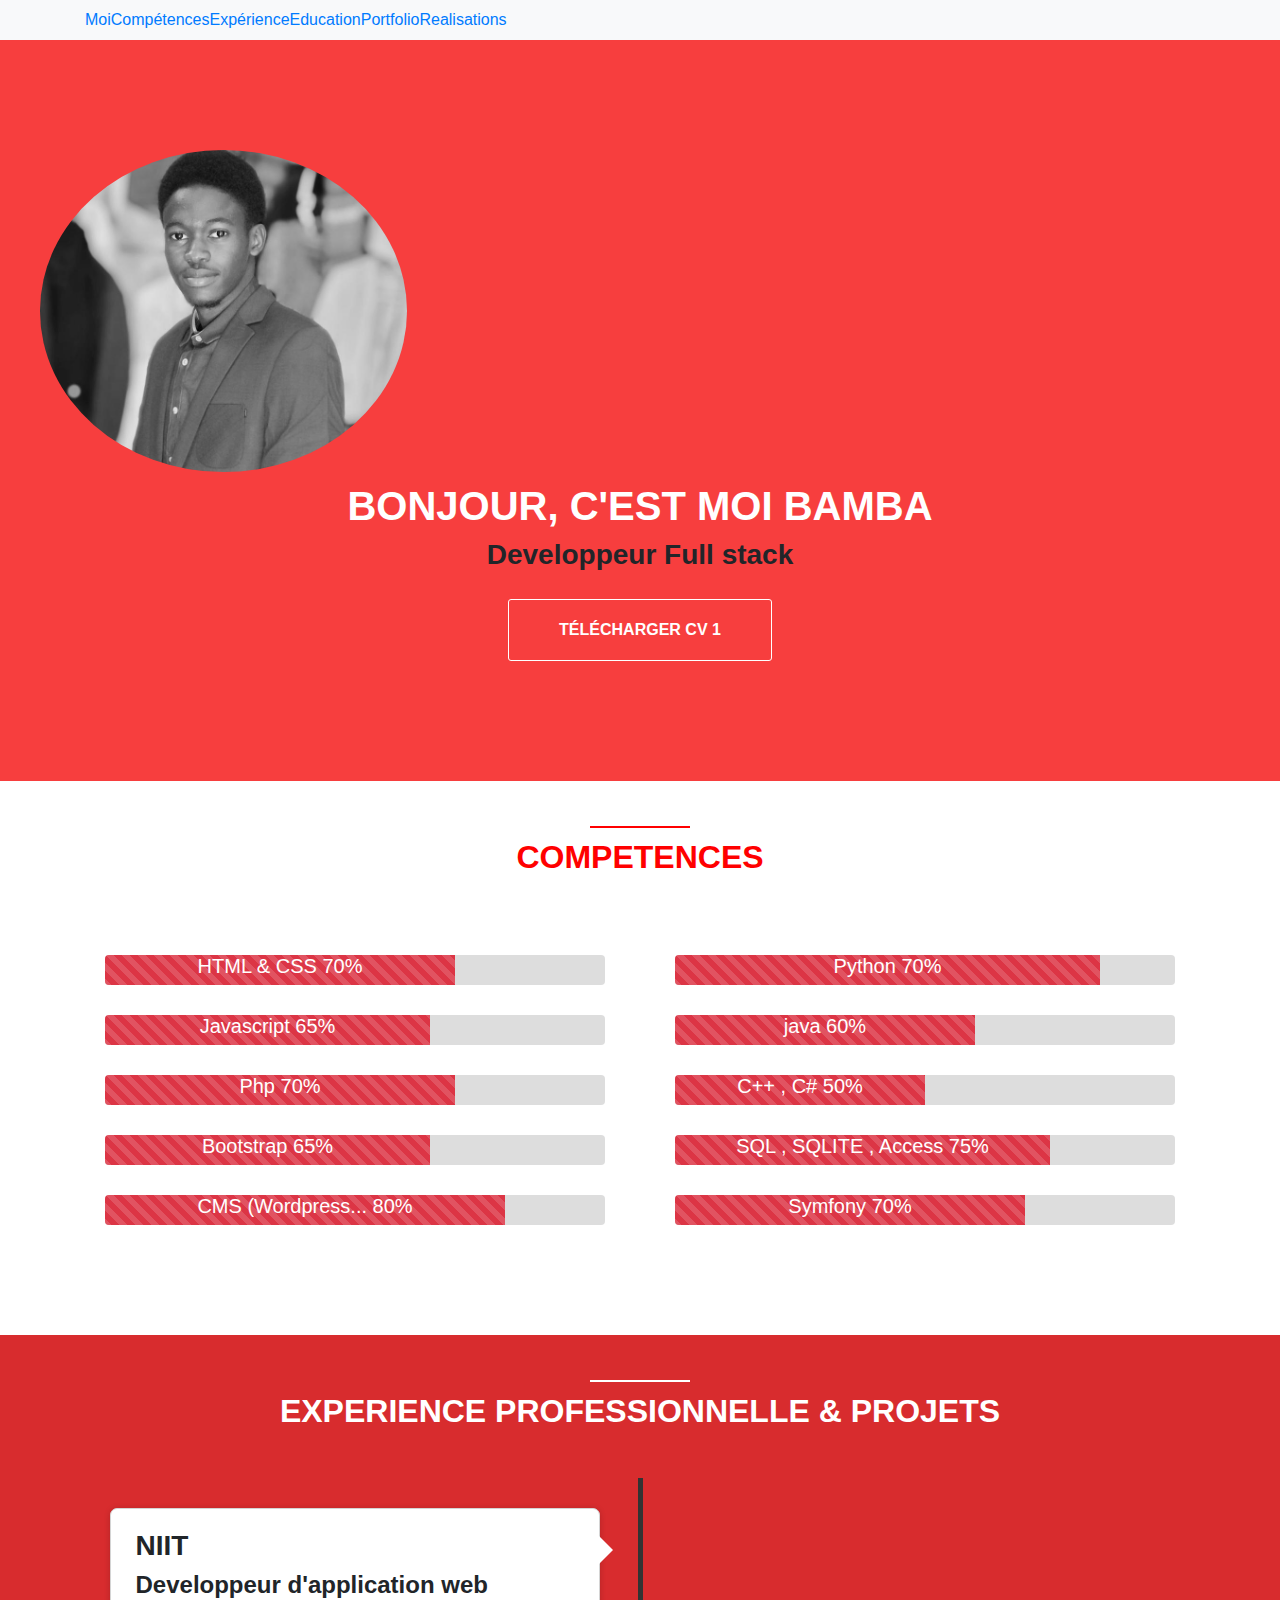
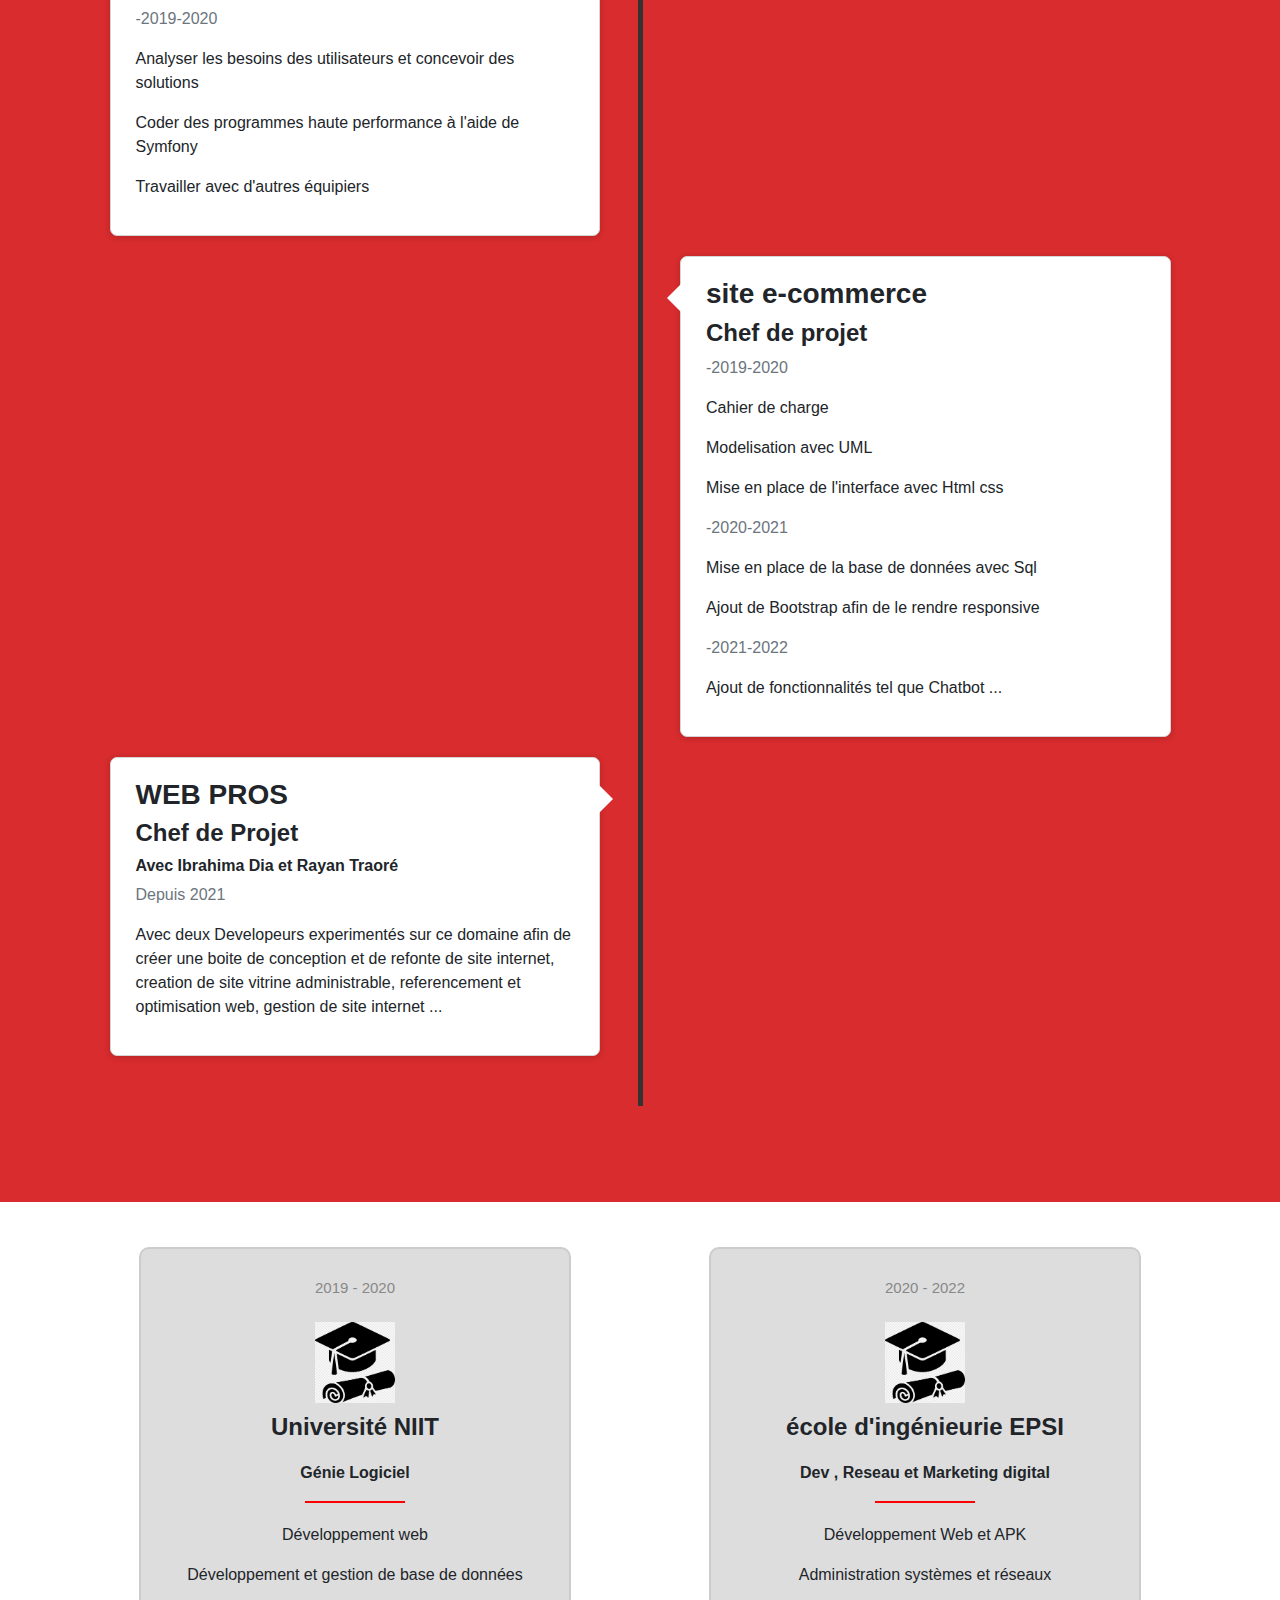
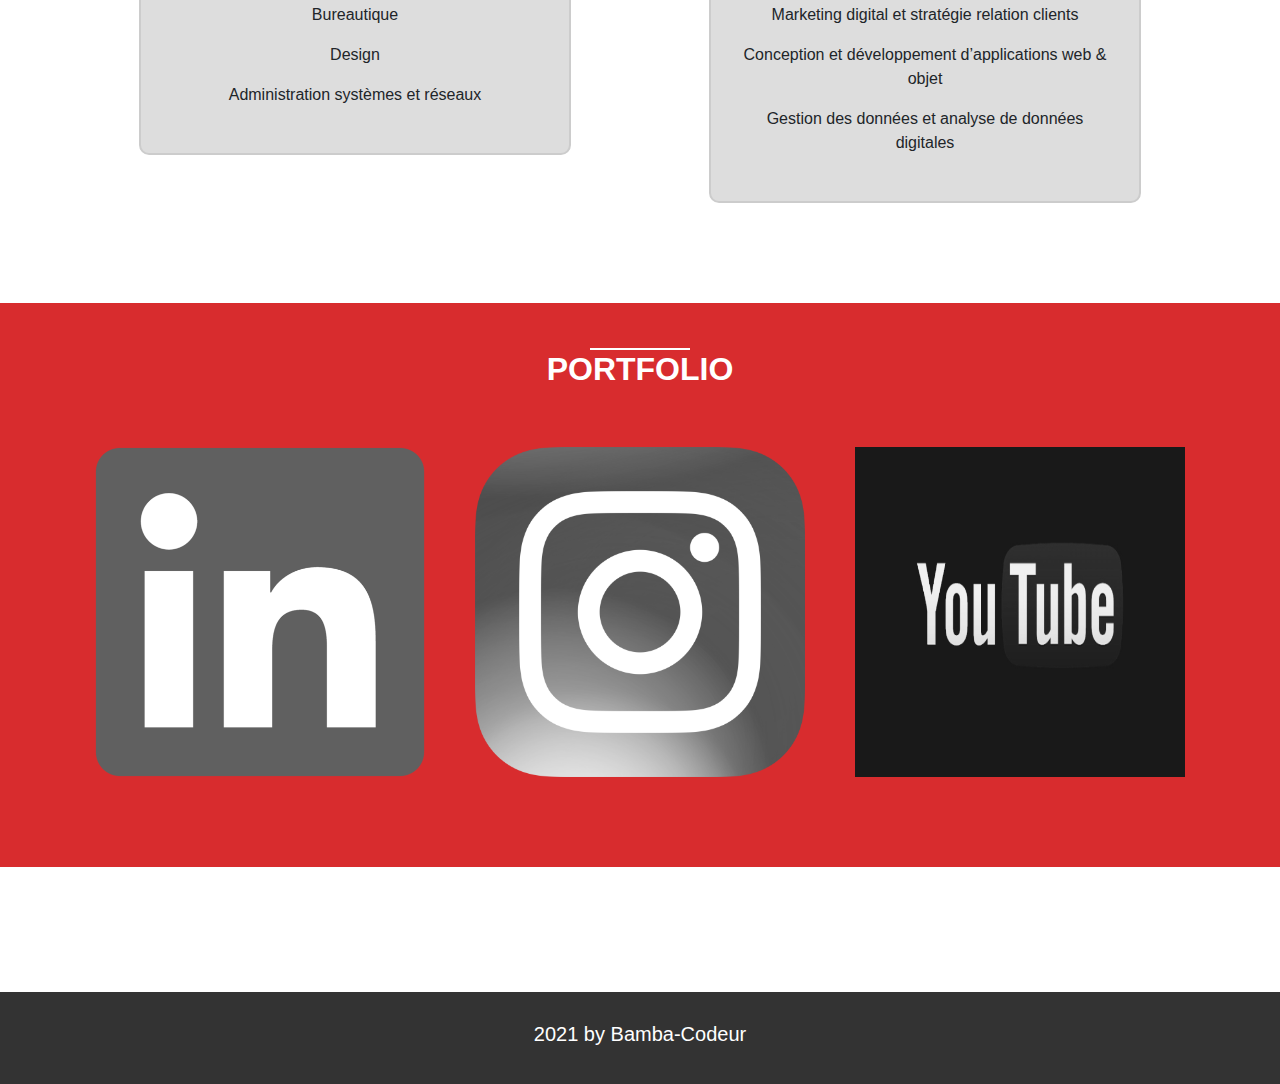
==== index.html @ fc3d1345 "Update index.html" ====
<!DOCTYPE html>
<html lang="en">
<head>
    <meta charset="UTF-8">
    <meta http-equiv="X-UA-Compatible" content="IE=edge">
    <meta name="viewport" content="width=device-width, initial-scale=1.0">
    <script src="https://cdnjs.cloudflare.com/ajax/libs/popper.js/1.12.9/umd/popper.min.js" integrity="sha384-ApNbgh9B+Y1QKtv3Rn7W3mgPxhU9K/ScQsAP7hUibX39j7fakFPskvXusvfa0b4Q" crossorigin="anonymous"></script>
    <script src="https://ajax.googleapis.com/ajax/libs/jquery/1.12.4/jquery.min.js"></script>
    <link rel="stylesheet" href="https://maxcdn.bootstrapcdn.com/bootstrap/4.0.0/css/bootstrap.min.css" integrity="sha384-Gn5384xqQ1aoWXA+058RXPxPg6fy4IWvTNh0E263XmFcJlSAwiGgFAW/dAiS6JXm" crossorigin="anonymous">
    <script src="https://maxcdn.bootstrapcdn.com/bootstrap/4.0.0/js/bootstrap.min.js" integrity="sha384-JZR6Spejh4U02d8jOt6vLEHfe/JQGiRRSQQxSfFWpi1MquVdAyjUar5+76PVCmYl" crossorigin="anonymous"></script>
    <link rel="stylesheet" href="css/style.css">
    <script src="js/script.js"></script>
    <title>CV Bamba</title>
</head>
<body>

    <nav class="navbar navbar-expand-lg navbar-light bg-light navbar-fixed-top">
        <div class="container">
            <div class="navbar-header">
                <button type="button" class="navbar-toggler" type="button" data-bs-toggle="collapse" data-bs-target="#myNavbar" aria-controls="navbarScroll" aria-expanded="false" aria-label="Toggle navigation">
                    <span class="icon-bar"></span>
                    <span class="icon-bar"></span>
                    <span class="icon-bar"></span> 
                </button>
            </div>
            <div class="collapse navbar-collapse " id="myNavbar" >

                <ul class="nav navbar-nav">
                    <li> <a href="#about">Moi</a></li>
                    <li> <a href="#skills">Compétences</a></li>
                    <li> <a href="#experience">Expérience </a></li>
                    <li> <a href="education">Education</a></li>
                    <li> <a href="#portfolio">Portfolio</a></li>
                    <li> <a href="#motivation">Realisations</a></li>
                </ul>

            </div>
        </div>
    </nav> 
    <!-- <nav class="navbar navbar-expand-lg navbar-light bg-light navbar-fixed-top">
        <div class="container-fluid">
          <a class="navbar-brand" href="#">Navbar scroll</a>
          <button class="navbar-toggler" type="button" data-bs-toggle="collapse" data-bs-target="#myNavbar" aria-controls="navbarScroll" aria-expanded="false" aria-label="Toggle navigation">
            <span class="navbar-toggler-icon"></span>
          </button>
          <div class="collapse navbar-collapse" id="myNavbar">
            <ul class="navbar-nav me-auto my-2 my-lg-0 navbar-nav-scroll" style="--bs-scroll-height: 100px;">
              <li class="nav-item">
                <a class="nav-link active" aria-current="page" href="#">Home</a>
              </li>
              <li class="nav-item">
                <a class="nav-link" href="#">Link</a>
              </li>
             
          </div>
        </div>
      </nav> -->
    
    <section id="about" class="container-fluid">
        <div class="col-xs-8 col-md-4 profile-picture">
            <img src="images/BAMBA01.jpeg" alt="bamba" class="rounded-circle" >
        </div>
        <div class="heading">
            <h1>Bonjour, c'est moi Bamba</h1>
            <h3>Developpeur Full stack</h3>
             <a href="docs/cv bamba offi.pdf" class="button1" target="blank">Télécharger cv 1 </a> 
            <!-- <a href="docs/Cv khadim Niang .pdf" class="button1">Télécharger mon cv </a> -->

        </div>
    </section>



    <section id="skills">
            <div class="red-divider"></div>
            <div class="heading">
                <h2>Competences</h2>
            </div>

            <div class="container">
                <div class="row">
                    <div class="col-md-6"> 
                        <div class="progress">
                            <div  class="progress-bar progress-bar-striped progress-bar-animated progress-bar bg-danger" role="progressbar" aria-valuenow="80" aria-valuemin="0" aria-valuemax="100" style="width:70%;">
                                <H5>HTML & CSS 70%</H5>
                            </div>

                        </div>
                        <div class="progress">
                            <div class="progress-bar progress-bar-striped progress-bar-animated progress-bar bg-danger" role="progressbar" aria-valuenow="80" aria-valuemin="0" aria-valuemax="100" style="width:65%;">
                                <H5>Javascript 65%</H5>
                            </div>

                        </div>
                        <div class="progress">
                            <div class="progress-bar progress-bar-striped progress-bar-animated progress-bar bg-danger" role="progressbar" aria-valuenow="70" aria-valuemin="0" aria-valuemax="100" style="width:70%;">
                                <H5>Php 70%</H5>
                            </div>

                        </div>
                        <div class="progress">
                            <div class="progress-bar progress-bar-striped progress-bar-animated progress-bar bg-danger" role="progressbar" aria-valuenow="65" aria-valuemin="0" aria-valuemax="100" style="width:65%;">
                                <H5>Bootstrap 65%</H5>
                            </div>

                        </div>
                        <div class="progress">
                            <div class="progress-bar progress-bar-striped progress-bar-animated progress-bar bg-danger" role="progressbar" aria-valuenow="65" aria-valuemin="0" aria-valuemax="100" style="width:80%;">
                                <H5>CMS (Wordpress... 80%</H5>
                            </div>

                        </div>

                    </div>
                    <div class="col-md-6"> 
                        <div class="progress">
                            <div class="progress-bar progress-bar-striped progress-bar-animated progress-bar bg-danger" role="progressbar" aria-valuenow="85" aria-valuemin="0" aria-valuemax="100" style="width:85%;">
                                <H5>Python 70%</H5>
                            </div>

                        </div>
                        <div class="progress">
                            <div class="progress-bar progress-bar-striped progress-bar-animated progress-bar bg-danger" role="progressbar" aria-valuenow="85" aria-valuemin="0" aria-valuemax="100" style="width:60%;">
                                <H5>java 60%</H5>
                            </div>

                        </div>
                        <div class="progress">
                            <div  class="progress-bar progress-bar-striped progress-bar-animated progress-bar bg-danger" role="progressbar" aria-valuenow="60" aria-valuemin="0" aria-valuemax="100" style="width:50%;">
                                <H5>C++ , C#  50%</H5>
                            </div>

                        </div>
                        <div class="progress">
                            <div class="progress-bar progress-bar-striped progress-bar-animated progress-bar bg-danger" role="progressbar" aria-valuenow="50" aria-valuemin="0" aria-valuemax="100" style="width:75%;">
                                <H5>SQL , SQLITE , Access  75%</H5>
                            </div>
                        </div>
                        <div class="progress">
                            <div class="progress-bar progress-bar-striped progress-bar-animated progress-bar bg-danger" role="progressbar" aria-valuenow="65" aria-valuemin="0" aria-valuemax="100" style="width:70%;">
                                <H5>Symfony  70%</H5>
                            </div>

                        </div>
                        
                    </div>
                </div>
            </div>

    </section>
    <section id="experience">
        <div class="container ">
            <div class="white-divider"></div>
            <div class="heading">
                <h2>Experience Professionnelle &  Projets</h2>
            </div>
            <ul class="timeline">
                <li>
                    <div class="time-line-badge"></div>
                    <div class="timeline-panel-container">
                        <div class="timeline-panel">
                            <div class="timeline-heading">
                                <h3>NIIT</h3>
                                <h4>Developpeur d'application web </h4>
                                <p class="text-muted">-2019-2020</p>
                            </div>
                            <div class="time-line-body">
                                <p> Analyser les besoins des utilisateurs et concevoir des solutions </p>
                                <p> Coder des programmes haute performance à l'aide de Symfony </p>
                                <p> Travailler avec d'autres équipiers</p>
                            </div>
                        </div>
                    </div>
                </li>
                <li>
                    <div class="time-line-badge"></div>
                    <div class="timeline-panel-container-inverted">
                        <div class="timeline-panel">
                            <div class="timeline-heading">
                                <h3>site e-commerce</h3>
                                <h4>Chef de projet </h4>
                                <div>
                                    <p class="text-muted">-2019-2020</p>
                                    <p> Cahier de charge </p>
                                    <p> Modelisation avec UML </p>
                                    <p> Mise en place de l'interface avec Html css </p>
                                </div>
                                <div>
                                    <p class="text-muted">-2020-2021</p>
                                    <p> Mise en place de la base de données avec Sql</p>
                                    <p> Ajout de Bootstrap afin de le rendre responsive</p>
                                </div>
                                <div>
                                    <p class="text-muted">-2021-2022</p>
                                    <p>Ajout de fonctionnalités tel que Chatbot ...  </p>
                                    <!-- <p> Ajout de Bootstrap afin de le rendre responsive</p> -->
                                </div>
                            </div>
                        </div>
                    </div>
                </li>
                <li>
                    <div class="time-line-badge"></div>
                    <div class="timeline-panel-container">
                        <div class="timeline-panel">
                            <div class="timeline-heading">
                                <h3>WEB PROS</h3>
                                <h4>Chef de Projet</h4>
                                <h6>Avec Ibrahima Dia et Rayan Traoré</h6>
                                <p class="text-muted">Depuis 2021</p>
                            </div>
                            <div class="time-line-body">
                                <p>Avec deux Developeurs experimentés sur ce domaine afin de créer une  boite de conception et de refonte de site internet, creation de site vitrine administrable, referencement et optimisation web, gestion de site internet ...</p>

                                
                            </div>
                        </div>
                    </div>
                </li>

            </ul>
            
        </div>

    </section>

    <section id="education">
        <div class="container">
            <div class="row">
                <div class="col-sm-6">
                    <div class="education-block">
                        <h5>2019 - 2020</h5>
                        <img src="images/school01.png" alt="" width="100px" height="200px">
                        <h4>Université NIIT  </h4>
                        <p>Génie Logiciel</p>
                        <div class="red-divider"></div>
                        <p2>Développement web </p>
                        <p2>Développement et gestion de base de données</p>
                        <p2>Bureautique</p>
                        <p2>Design</p>
                        <p2>Administration systèmes et réseaux</p>

                    </div>
                </div>
                <div class="col-sm-6">
                    <div class="education-block">
                        <h5>2020 - 2022</h5>
                        <img src="images/school01.png" alt="" width="100px" height="200px" >
                        <h4>école d'ingénieurie EPSI</h4>
                        <p>Dev , Reseau et Marketing digital</p>
                        <div class="red-divider"></div>
                        <p2>Développement Web et  APK</p>
                        <p2>Administration systèmes et réseaux</p>
                        <p2>Marketing digital et stratégie relation clients</p>
                        <p2>Conception et développement d’applications web & objet</p>
                        <p2>Gestion des données et analyse de données digitales</p>

                    </div>

                </div>
                

            </div>

        </div>
    </section>

    <section id="portfolio">
        <div class="container">
            <div class="white-divider"></div>
            <div class="heading">
                <h2>Portfolio</h2>
            </div>
            <div class="row">
                <div class="col-sm-4">
                    <a href="www.linkedin.com/in/bamba-niang" class="thumbnail" target="blank">
                        <img src="images/linkdin.png" alt="">
                    </a>
                </div>
                <div class="col-sm-4">
                    <a href="https://www.instagram.com/p/CWgW59eDzUW/?utm_medium=copy_link" class="thumbnail" target="blank">
                        <img src="images/instagram.png" alt="">
                    </a>
                </div>
                <div class="col-sm-4">
                    <a href="https://www.youtube.com/channel/UCqEXpl9whzhQNFrlqImJ3dQ" class="thumbnail" target="blank">
                        <img src="images/21.8 youtube.png.png" alt="">
                    </a>
                </div>
            </div>

        </div>

    </section>
    <section class="espace">

    </section>
    <footer class="text-center">
        <a href="#about">
            <span class="glyphicon glyphicon-chevron-up"></span>

        </a>
        <h5>2021 by Bamba-Codeur</h5> 

    </footer>
</body>
</html>
---- css/style.css ----
/* general */ 

body 
{
    font-family: Arial, Helvetica, sans-serif;
}

h1,h2,h3,h4,h5,h6
{
    font-weight: bold;
}

img{
    max-width: 100%;
    height: auto;
    margin-left:    auto;
    margin-right:  auto;
    padding: 10px;
    
    
}
section
{
    padding: 45px 0 80px 0;
}

section .heading
{
text-align: center;
padding-bottom: 40px;
}
section .heading h2 
{
    text-transform: uppercase;
}

.red-divider 
{
    width: 100px;
    height: 2px;
    background:red;
    margin: 0 auto;

}

.white-divider 
{
    width: 100px;
    height: 2px;
    background:rgb(255, 255, 255);
    margin: 0 auto;

}


/* about */ 
#about 
{
    padding-top : 100px; /*barre de nab et pic*/
    background: rgb(247, 62, 62);
};

.profile-picture{
    text-align:center;
    margin: 0 auto;
    /* float: none; */
}

 #about .heading h1 
 {
     color: #fff;
     text-transform: uppercase;


 }
 #about .heading h3{
     border:black ;
 }

 .button1 {
     font-weight: bold;
    text-transform: uppercase;
color: #fff;
border: 1px solid white;
display: inline-block;
margin-top: 20px;
padding: 18px 50px;
border-radius: 3px;
transition: all 0.3s ease-in 0s;
}

.button:hover{
background-color: white;
color: #f5efef;
text-decoration: none;

}



/* skills */

#skills
{

    background: #fff;
}

#skills .heading h2 
{
color: red;
text-transform: uppercase;
margin-top: 10px;
}

#skills  .progress 
{
    height: 30PX;
    margin: 30px 20px;
    background: #ddd;

}
 #skills  .progress h5
{
    text-align: center;
} 
 /* experiences */ 

#experience 
{
    background:#d82c2e ;
}*

#experience .heading h2
{
    color: #fff;
    padding-top: 10PX;
}

.timeline
{
    padding: 30px 10px;
    position: relative;
}
.timeline::before
{
  top: 0;
  bottom: 0;
  position: absolute;
  content: " ";
  width: 5px;
  background-color: #333;
  left: 50%;
  margin-left: -2.5PX;   
}
.timeline > li
{
    margin-bottom: 20PX;
    position: relative;

}

.timeline  > li:after
{
    clear: both;
}

.timeline  > li:before, .timeline  > li:after
{
    content: " ";
    display: table;
}
.timeline li .timeline-badge
{
    color: #d82c2e;
    width: 50px;
    line-height: 50px;
    font-size: 20px;
    text-align: center;
    position: absolute;
    top: 15px;
    left: 50px;
    margin-left: -25px;
    background-color: #ddd;
    border-radius: 50%;
}

.timeline-panel-container
{
    width: 50%;
    float: left;

}
.timeline-panel-container-inverted
{
    width: 50%;
    float: right;
}
.timeline-panel
{
    width: 90%;
    float: right;
    margin-right: 40px;
    border: 1px solid #d4d4d4;
    border-radius: 7px;
    padding: 20px 25px;
    position:relative ;
    box-shadow: 0 1px 6px rgba(0,0,0, 0.175);
    background: #fff;

}
.timeline-panel-container-inverted .timeline-panel
{
    float: left;
    margin-left: 40PX;
}
ul,ol{
    list-style: none;
}

.timeline-panel::after 
{
    position:absolute;
    top: 27px;
    right: -14px;
    display: inline-block;
    border-top: 14px solid transparent;
    border-left: 14px solid #fff;
    border-right: 0 solid #fff;
    border-bottom: 14px solid transparent;
    content:" ";
}

.timeline-panel-container-inverted .timeline-panel::after
{
    border-left-width: 0;
    border-right-width: 14px;
    left: -14px;
    right: auto;
}

/* education*/

.education 
{
    background: #fff;
}
.education .heading h2 
{
    color: #d82c2e;
}

.education-block
{
    width: 80%;
    margin: 0 auto;
    text-align: center;
    padding: 30px;
    background: #ddd;
    border-radius: 10px;
    border: 2px solid #ccc;
    margin-bottom: 20px;
}
.education-block h5 
{
    color: #888;
    font-size: 15px;
    margin-bottom: 15px;
}
.education-block img 
{
    font-size: 40px;

}
.education-block h3 
{
    color:#d82c2e;
    
}
.education-block h4 
{
    margin-bottom : 20px;
}
.education-block p 
{
    font-weight: bold;
}

.education-block .red-divider
{
    margin-bottom: 20px;
}

/* portfolio */ 
#portfolio
{
    background: #d82c2e;
}

#portfolio .heading h2 
{
    color: #fff;
}
#portfolio .thumbnail img 
{
    width: 100%;
    height: 100%;
    filter:grayscale(100%);
    -webkit-filter:grayscale(100%) ;
}

#portfolio .thumbnail img:hover
{
   filter: none;
    -webkit-filter:none;
}

/* footer */ 
footer
{
    background: #333;
    padding: 30px 0px 30px ;
    text-align: center;
}

h5{
    color: #fff;
    font-weight: normal;
}
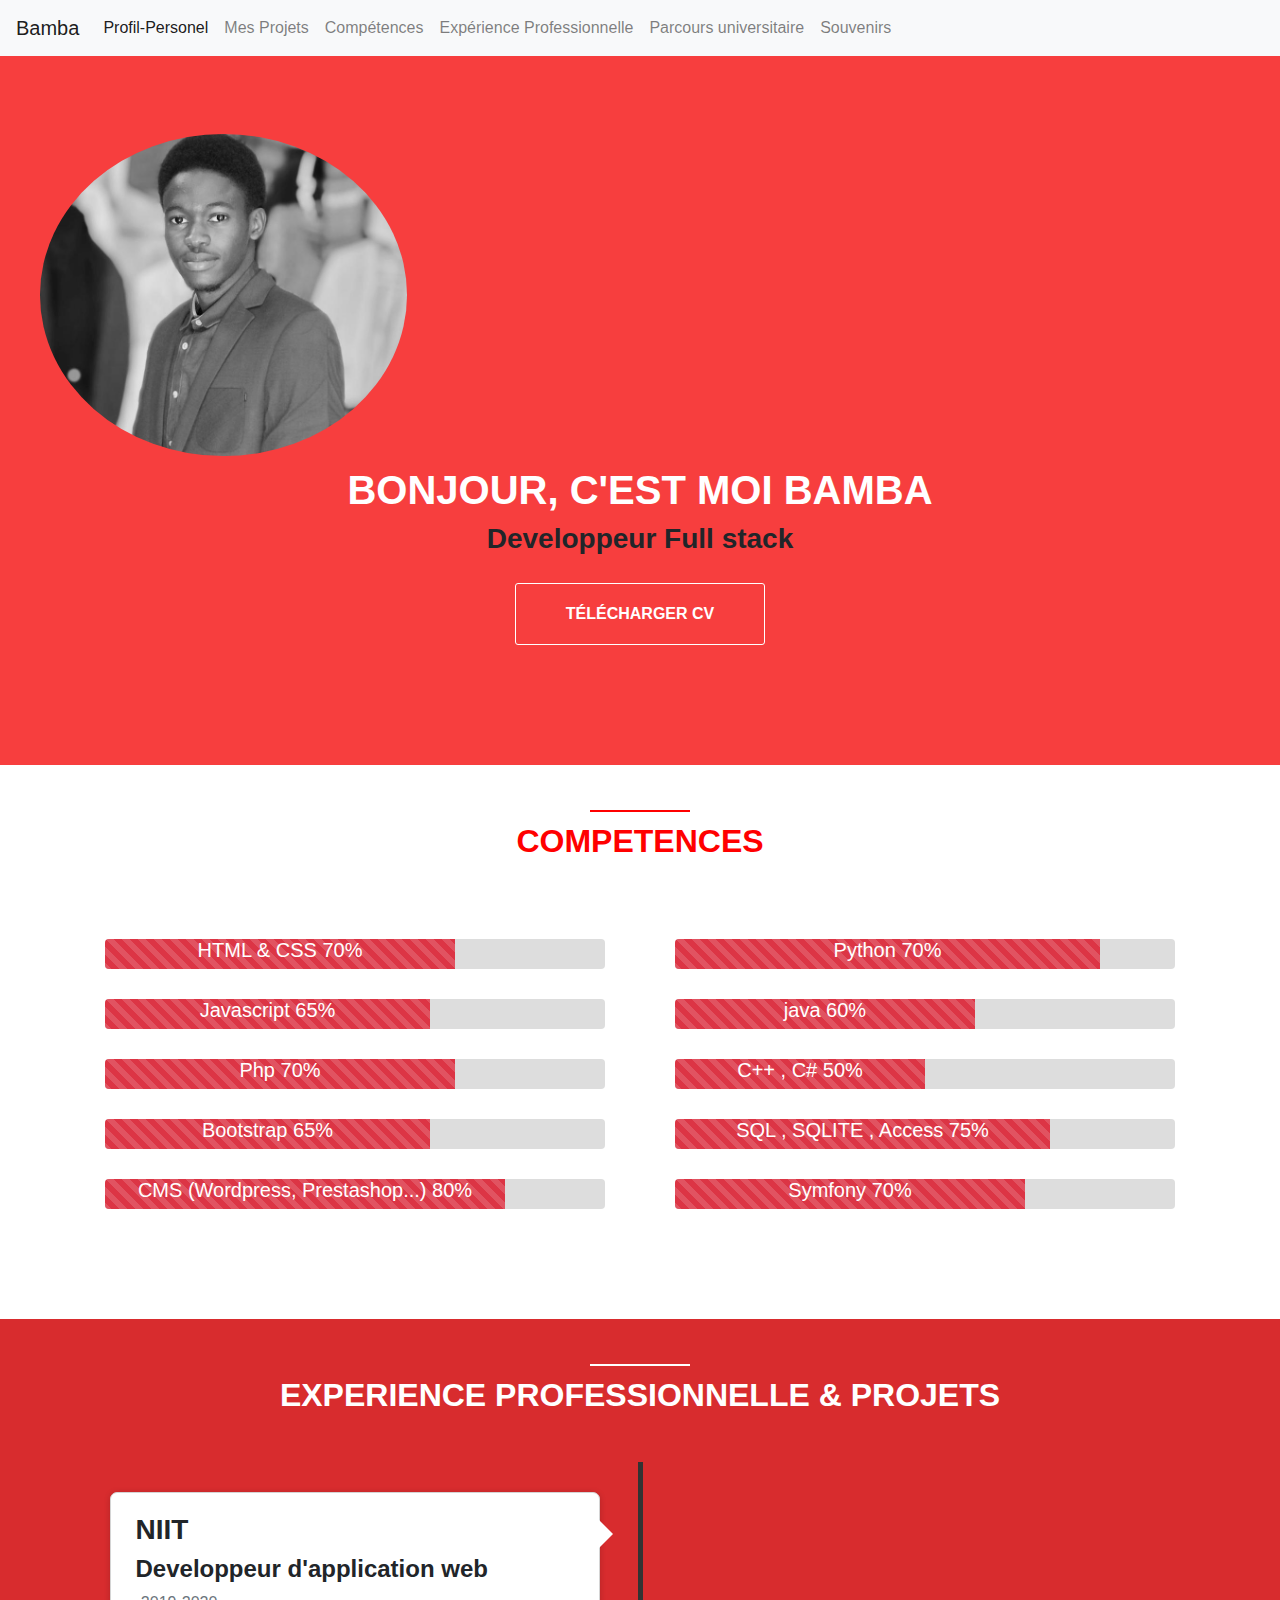
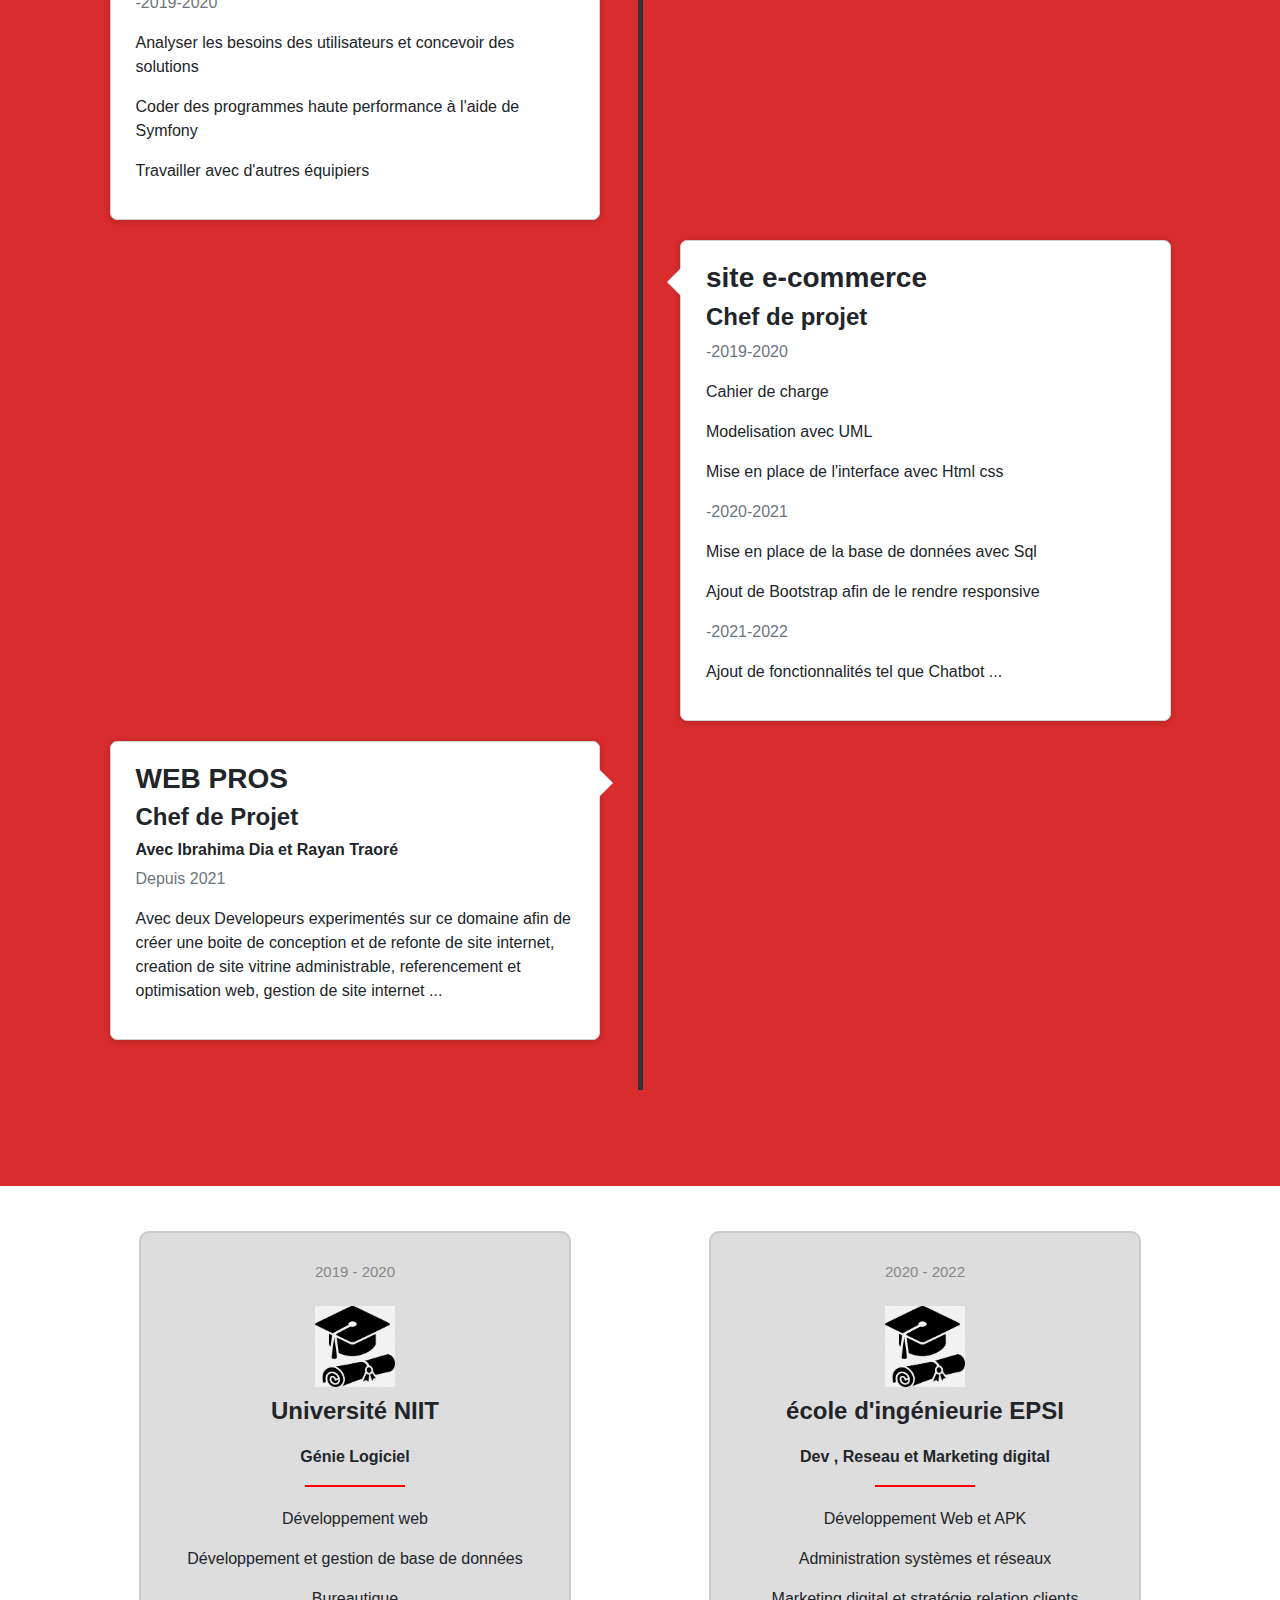
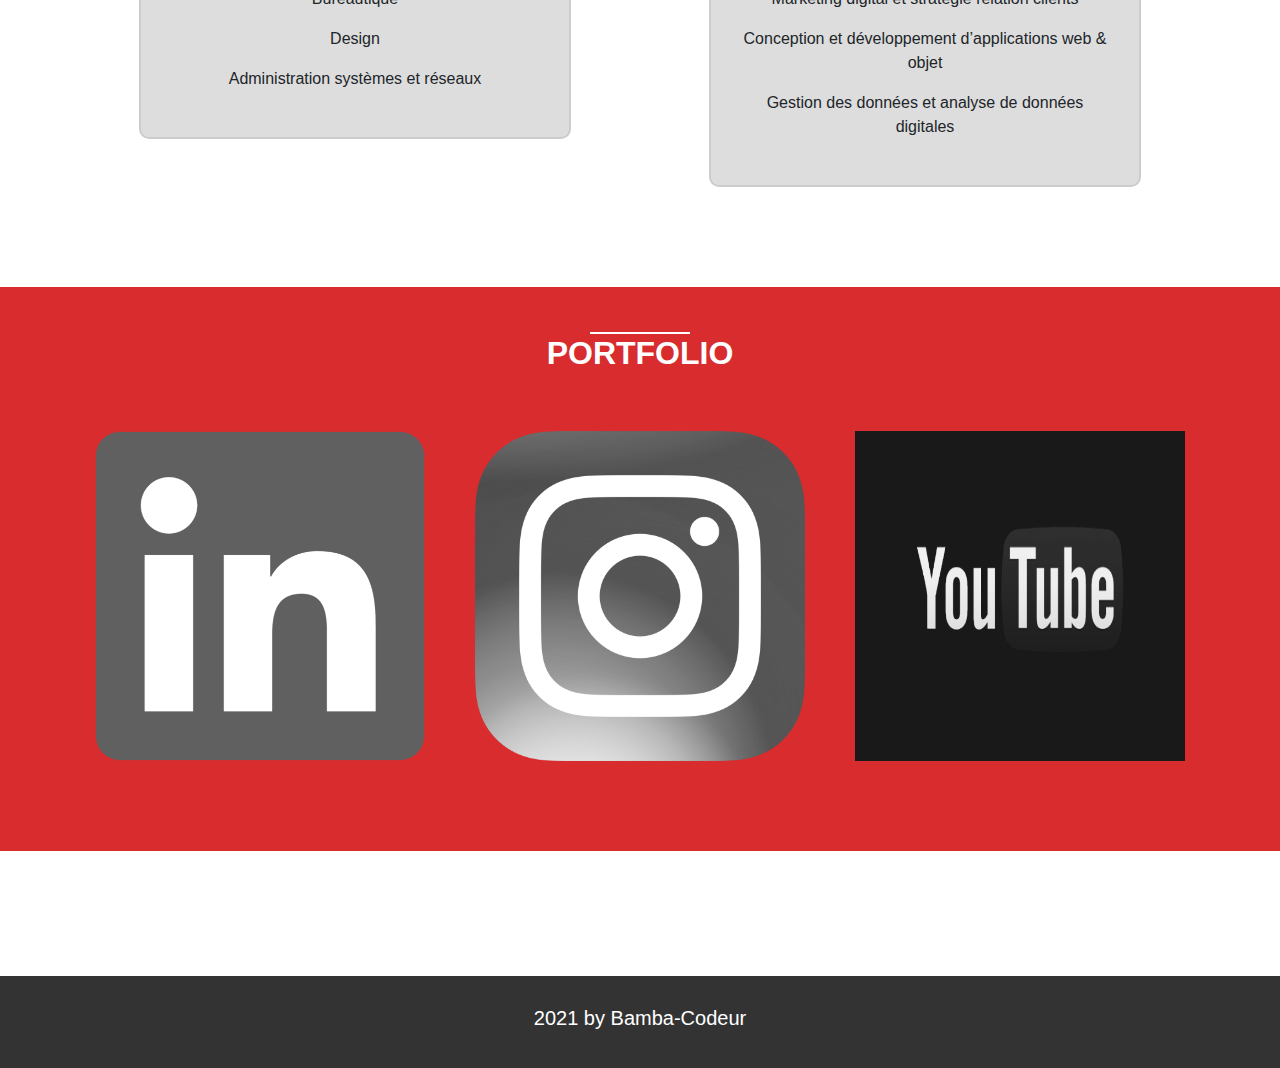
==== commit f2e39ce2: "Update index.html" ====
--- a/index.html
+++ b/index.html
@@ -14,29 +14,50 @@
 </head>
 <body>
 
-    <nav class="navbar navbar-expand-lg navbar-light bg-light navbar-fixed-top">
-        <div class="container">
-            <div class="navbar-header">
-                <button type="button" class="navbar-toggler" type="button" data-bs-toggle="collapse" data-bs-target="#myNavbar" aria-controls="navbarScroll" aria-expanded="false" aria-label="Toggle navigation">
-                    <span class="icon-bar"></span>
-                    <span class="icon-bar"></span>
-                    <span class="icon-bar"></span> 
-                </button>
-            </div>
-            <div class="collapse navbar-collapse " id="myNavbar" >
-
-                <ul class="nav navbar-nav">
-                    <li> <a href="#about">Moi</a></li>
-                    <li> <a href="#skills">Compétences</a></li>
-                    <li> <a href="#experience">Expérience </a></li>
-                    <li> <a href="education">Education</a></li>
-                    <li> <a href="#portfolio">Portfolio</a></li>
-                    <li> <a href="#motivation">Realisations</a></li>
-                </ul>
-
-            </div>
-        </div>
-    </nav> 
+    <!-- <div class="pos-f-t">
+        <div class="collapse" id="navbarToggleExternalContent">
+          <div class="bg-dark p-4">
+            <h4 class="text-white">Collapsed content</h4>
+            <span class="text-muted">Toggleable via the navbar brand.</span>
+          </div>
+        </div>
+        <nav class="navbar navbar-dark bg-dark">
+          <button class="navbar-toggler" type="button" data-toggle="collapse" data-target="#navbarToggleExternalContent" aria-controls="navbarToggleExternalContent" aria-expanded="false" aria-label="Toggle navigation">
+            <span class="navbar-toggler-icon"></span>
+          </button>
+        </nav>
+      </div> -->
+      <nav class="navbar navbar-expand-lg navbar-light bg-light fixed-top" >
+        <a class="navbar-brand" href="#">Bamba</a>
+        <button class="navbar-toggler" type="button" data-toggle="collapse" data-target="#navbarText" aria-controls="navbarText" aria-expanded="false" aria-label="Toggle navigation">
+          <span class="navbar-toggler-icon"></span>
+        </button>
+        <div class="collapse navbar-collapse" id="navbarText">
+          <ul class="navbar-nav mr-auto">
+            <li class="nav-item active">
+              <a class="nav-link" href="#">Profil-Personel<span class="sr-only">(current)</span></a>
+            </li>
+            <li class="nav-item">
+              <a class="nav-link" href="index.html">Mes Projets</a>
+            </li>
+            <li class="nav-item">
+              <a class="nav-link" href="index.html">Compétences</a>
+            </li>
+            <li class="nav-item">
+                <a class="nav-link" href="#">Expérience Professionnelle</a>
+            </li>
+            <li class="nav-item">
+                <a class="nav-link" href="#">Parcours universitaire</a>
+            </li>
+             <li class="nav-item">
+                <a class="nav-link" href="#">Souvenirs</a>
+            </li>
+          </ul>
+          <!-- <span class="navbar-text">
+            <a class="nav-link" href="#">Contactez-moi</a>
+          </span> -->
+        </div>
+      </nav>ss
     <!-- <nav class="navbar navbar-expand-lg navbar-light bg-light navbar-fixed-top">
         <div class="container-fluid">
           <a class="navbar-brand" href="#">Navbar scroll</a>
@@ -63,7 +84,7 @@
         <div class="heading">
             <h1>Bonjour, c'est moi Bamba</h1>
             <h3>Developpeur Full stack</h3>
-             <a href="docs/cv bamba offi.pdf" class="button1" target="blank">Télécharger cv 1 </a> 
+             <a href="docs/cv bamba offi.pdf" class="button1" target="blank">Télécharger cv </a> 
             <!-- <a href="docs/Cv khadim Niang .pdf" class="button1">Télécharger mon cv </a> -->
 
         </div>
@@ -106,7 +127,7 @@
                         </div>
                         <div class="progress">
                             <div class="progress-bar progress-bar-striped progress-bar-animated progress-bar bg-danger" role="progressbar" aria-valuenow="65" aria-valuemin="0" aria-valuemax="100" style="width:80%;">
-                                <H5>CMS (Wordpress... 80%</H5>
+                                <H5>CMS (Wordpress, Prestashop...) 80%</H5>
                             </div>
 
                         </div>
@@ -273,7 +294,7 @@
             </div>
             <div class="row">
                 <div class="col-sm-4">
-                    <a href="www.linkedin.com/in/bamba-niang" class="thumbnail" target="blank">
+                    <a href="https://www.linkedin.com/in/bamba-niang" class="thumbnail" target="blank">
                         <img src="images/linkdin.png" alt="">
                     </a>
                 </div>
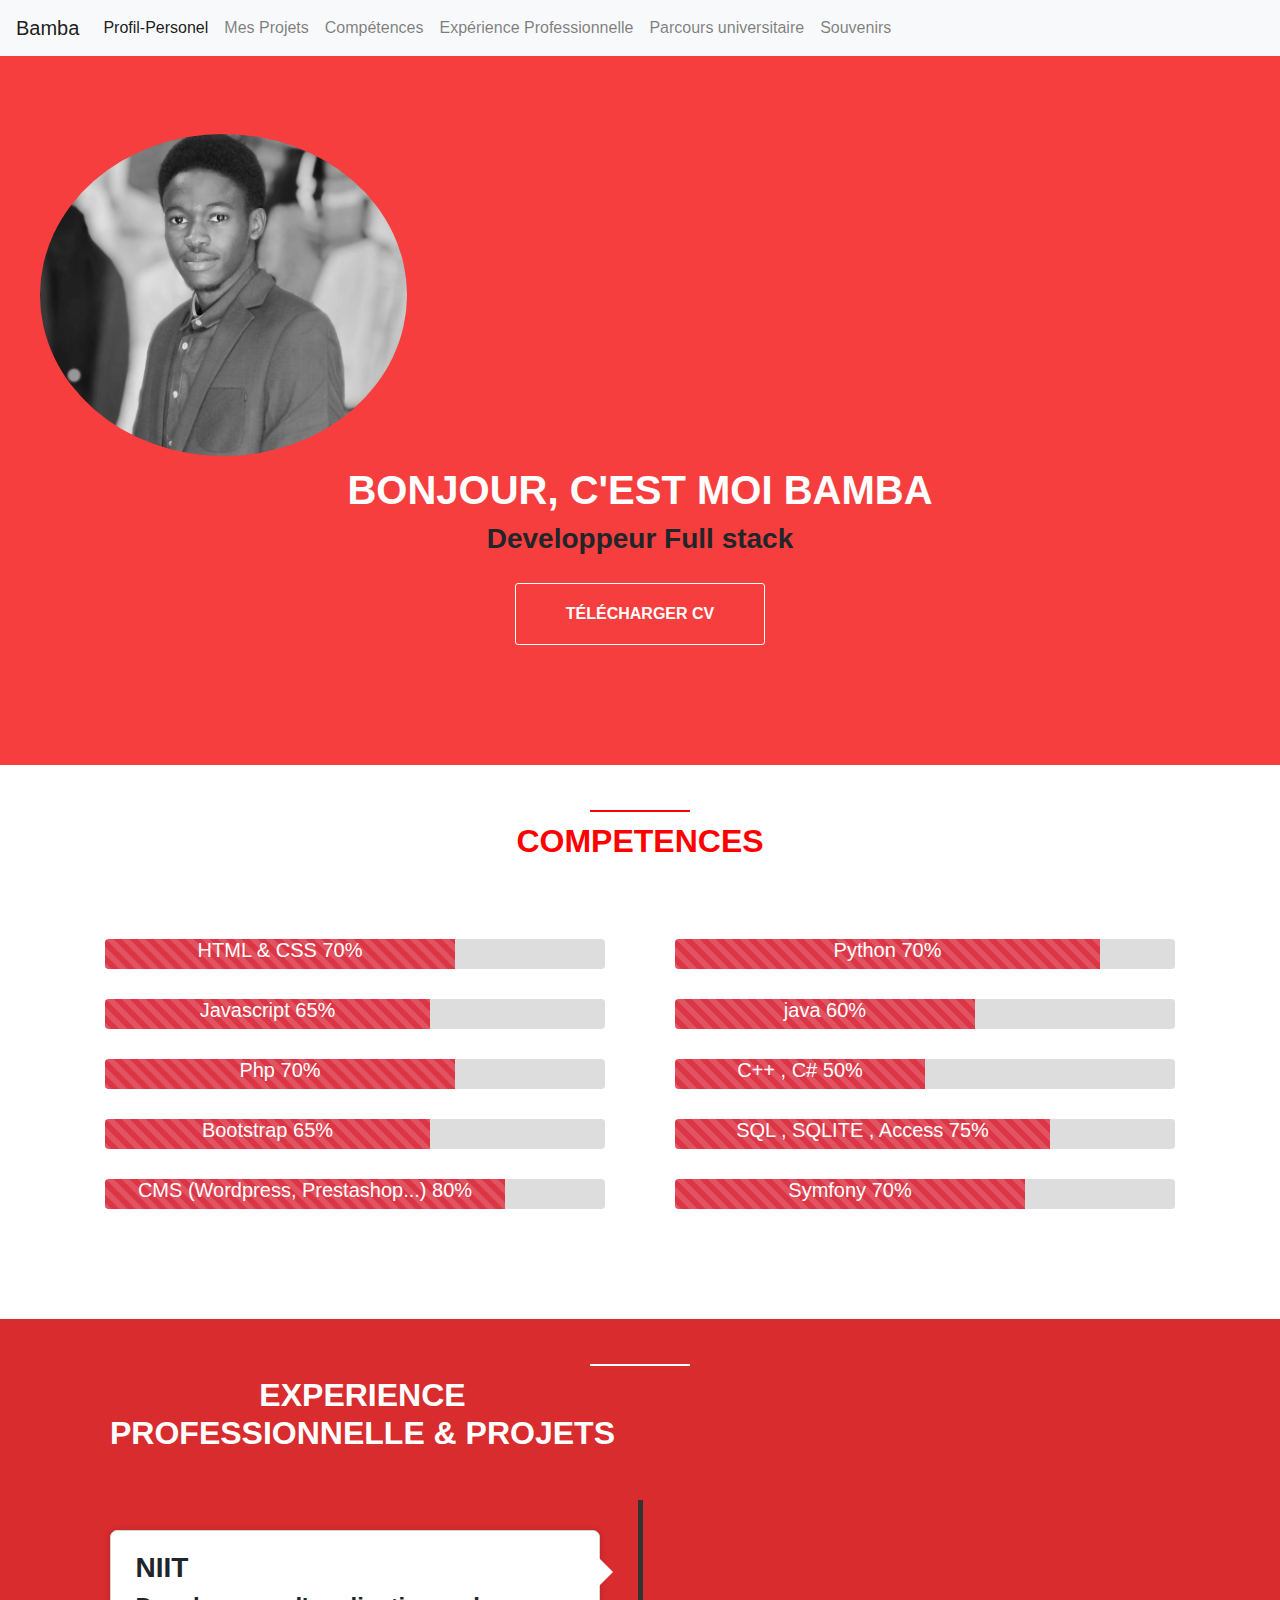
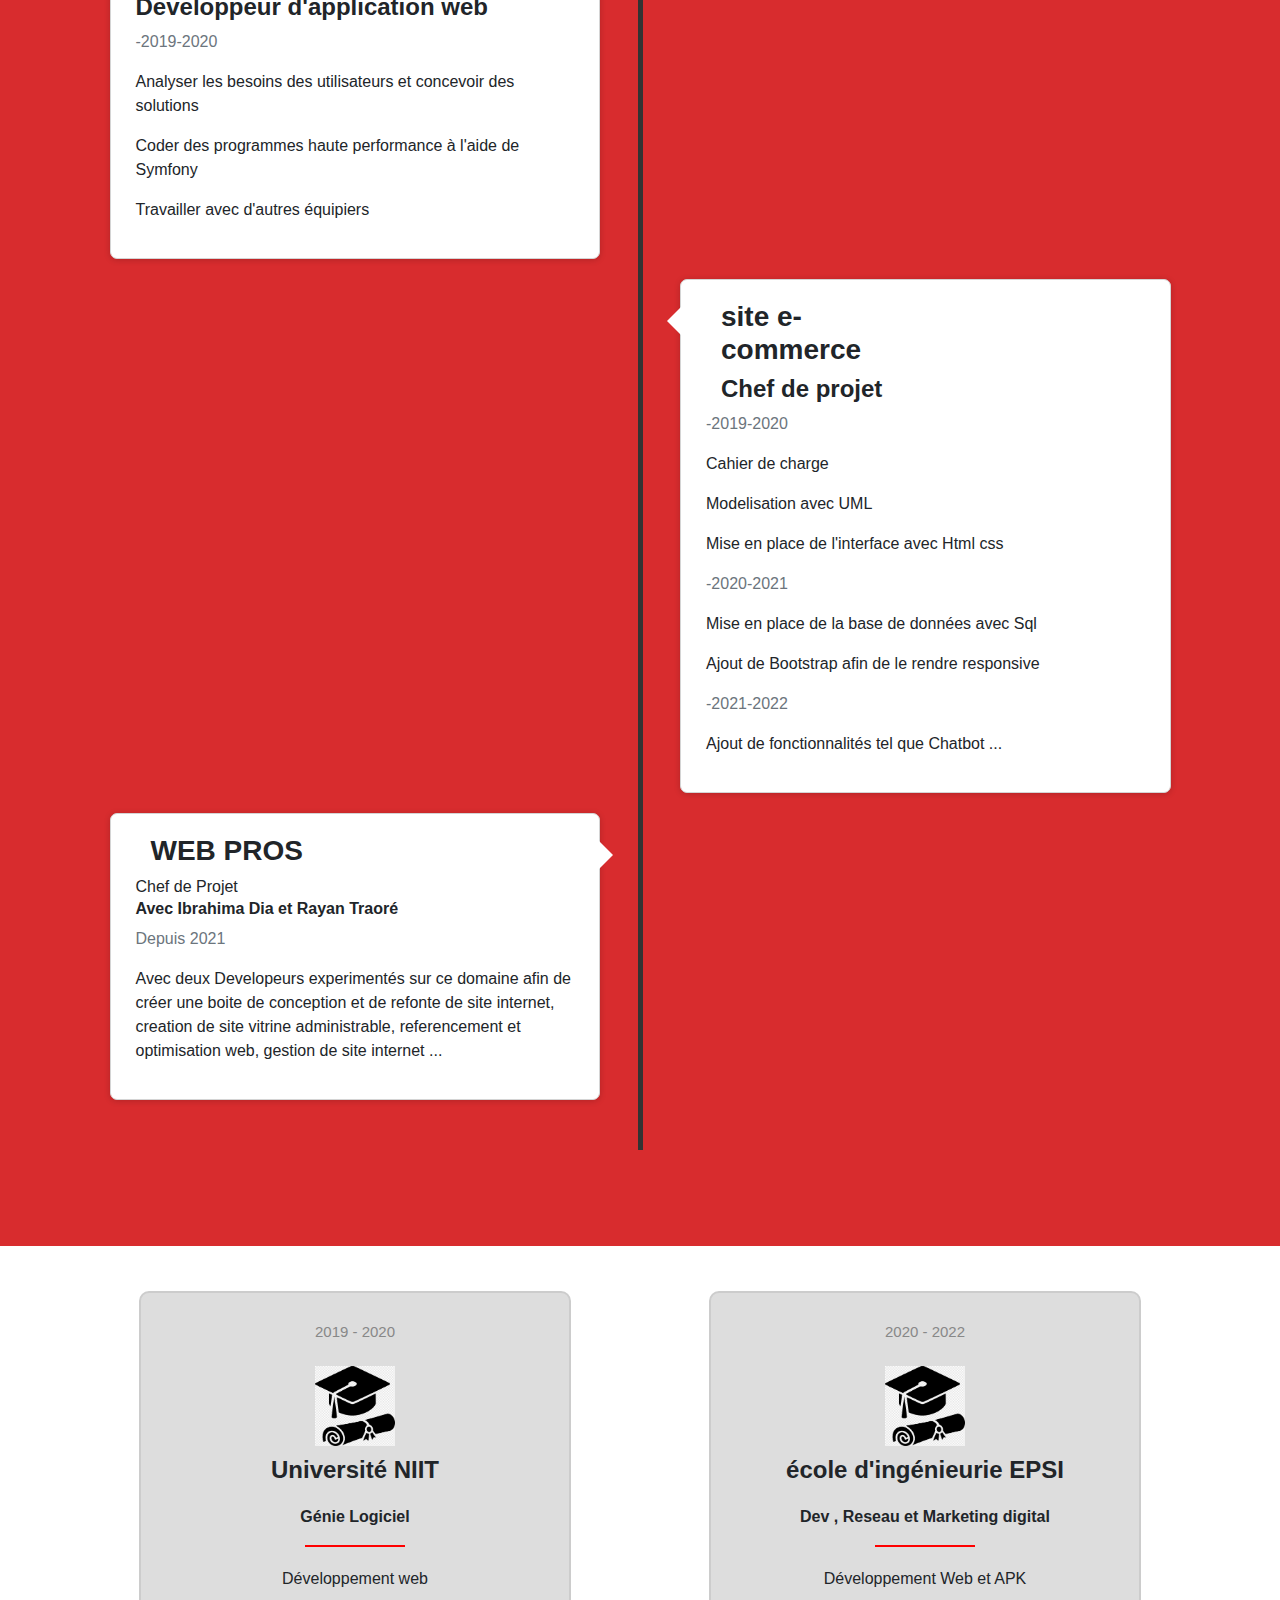
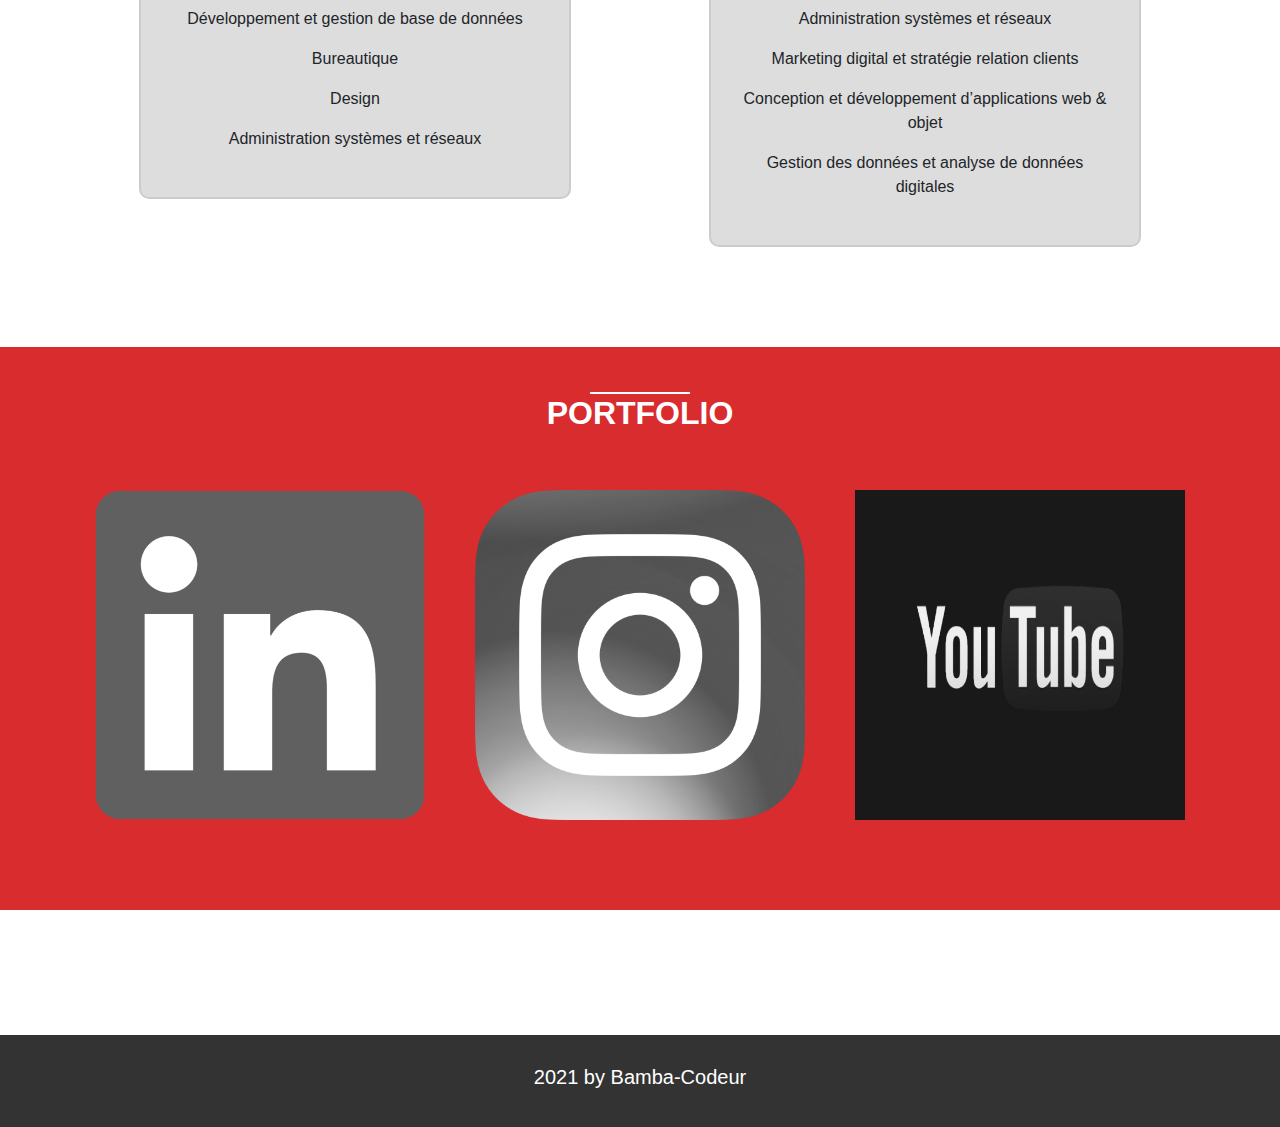
==== commit 41999eb8: "Update index.html" ====
--- a/index.html
+++ b/index.html
@@ -169,11 +169,11 @@
             </div>
 
     </section>
-    <section id="experience">
+    <section id="experience" >
         <div class="container ">
             <div class="white-divider"></div>
             <div class="heading">
-                <h2>Experience Professionnelle &  Projets</h2>
+                <h2 class="col-sm-6">Experience Professionnelle &  Projets</h2>
             </div>
             <ul class="timeline">
                 <li>
@@ -195,11 +195,11 @@
                 </li>
                 <li>
                     <div class="time-line-badge"></div>
-                    <div class="timeline-panel-container-inverted">
+                    <div class="timeline-panel-container-inverted" >
                         <div class="timeline-panel">
                             <div class="timeline-heading">
-                                <h3>site e-commerce</h3>
-                                <h4>Chef de projet </h4>
+                                <h3 class="col-sm-6">site e-commerce</h3>
+                                <h4 class="col-sm-6">Chef de projet </h4>
                                 <div>
                                     <p class="text-muted">-2019-2020</p>
                                     <p> Cahier de charge </p>
@@ -225,8 +225,8 @@
                     <div class="timeline-panel-container">
                         <div class="timeline-panel">
                             <div class="timeline-heading">
-                                <h3>WEB PROS</h3>
-                                <h4>Chef de Projet</h4>
+                                <h3 class="col-sm-6">WEB PROS</h3>
+                                <h4class="col-sm-6">Chef de Projet</h4>
                                 <h6>Avec Ibrahima Dia et Rayan Traoré</h6>
                                 <p class="text-muted">Depuis 2021</p>
                             </div>
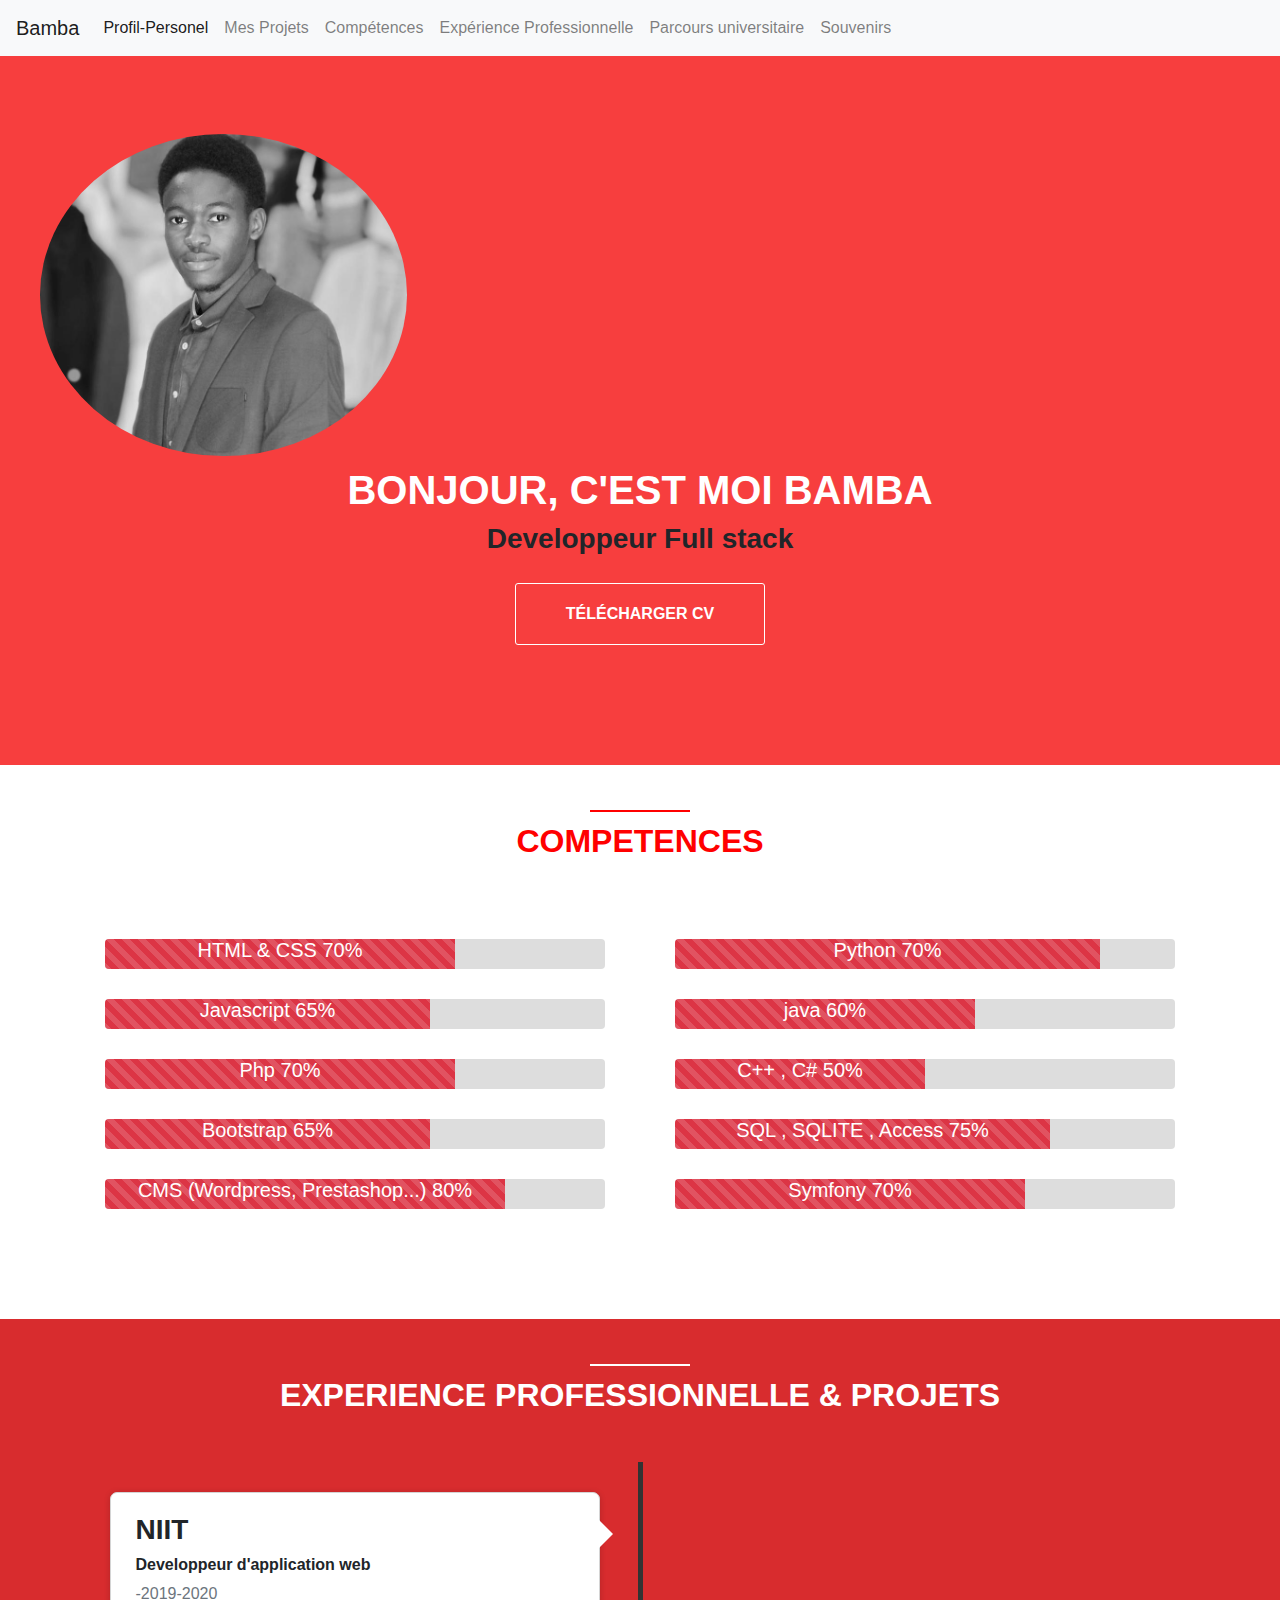
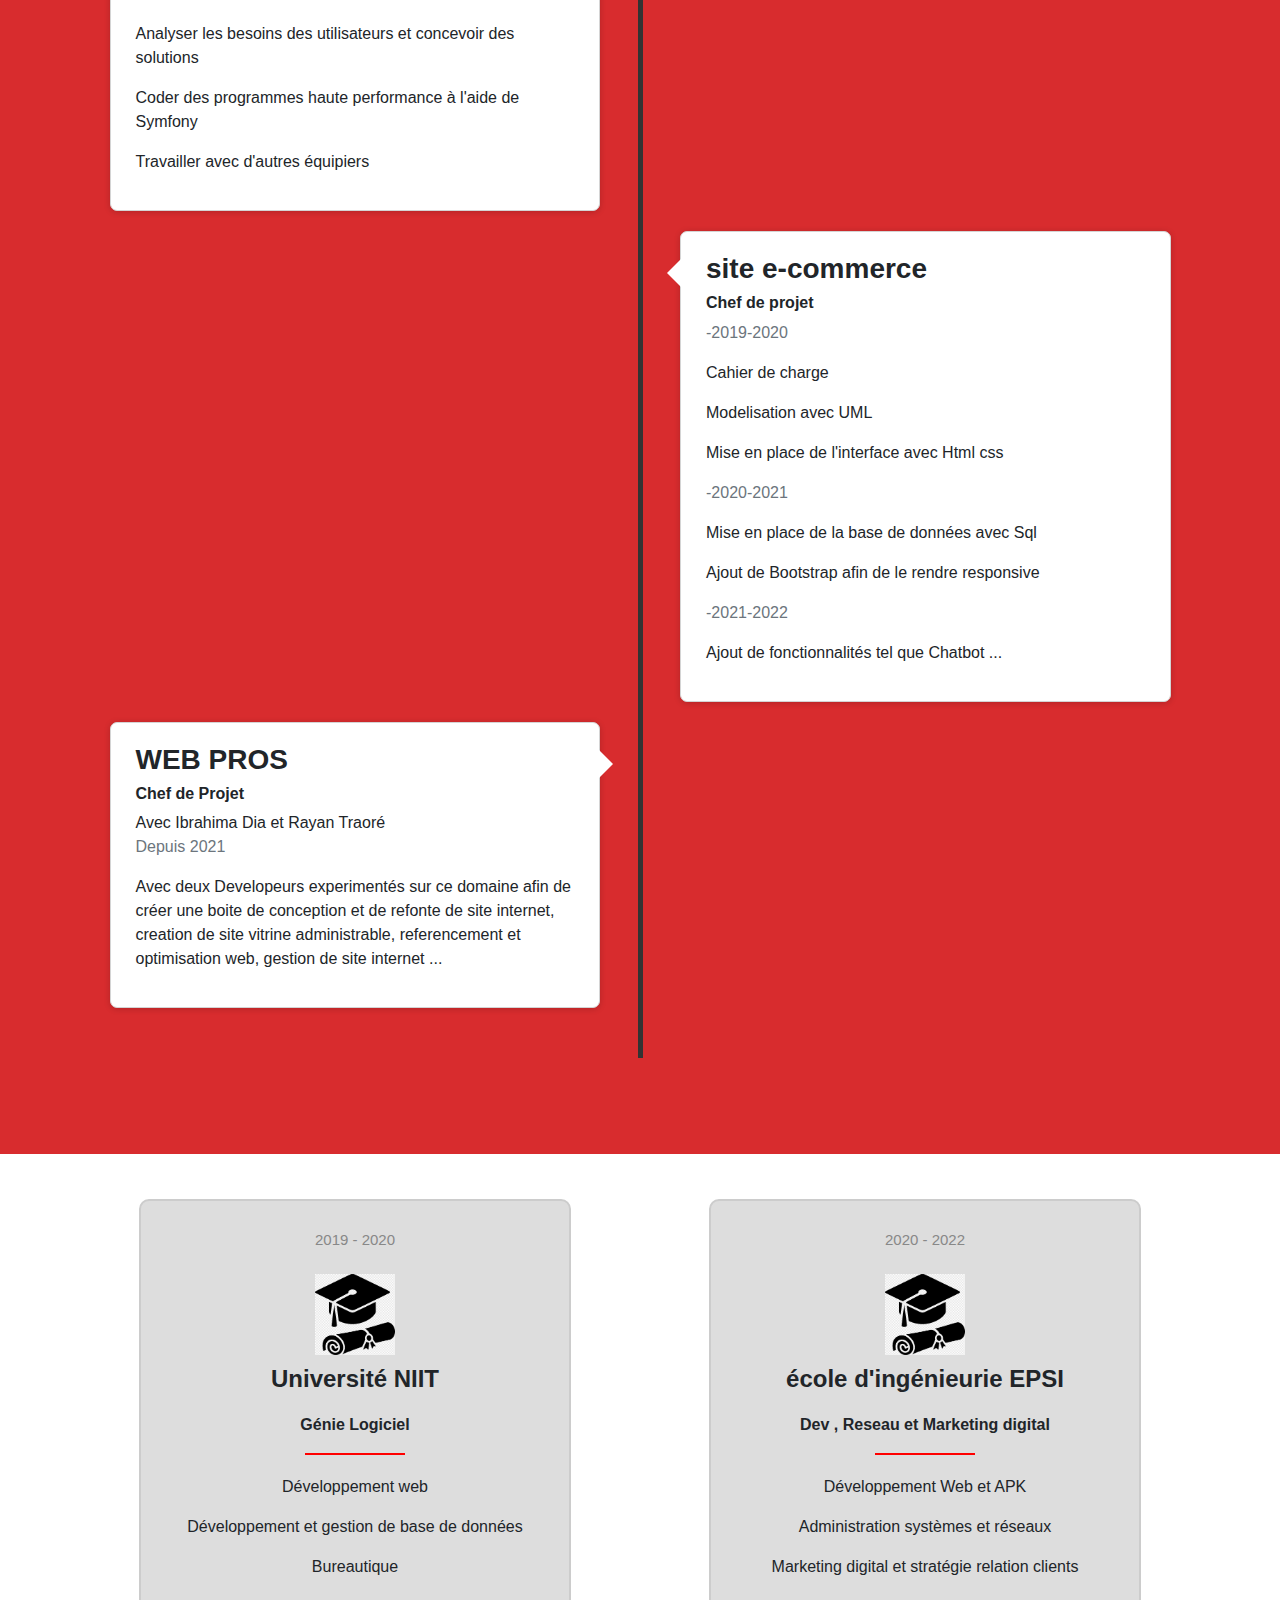
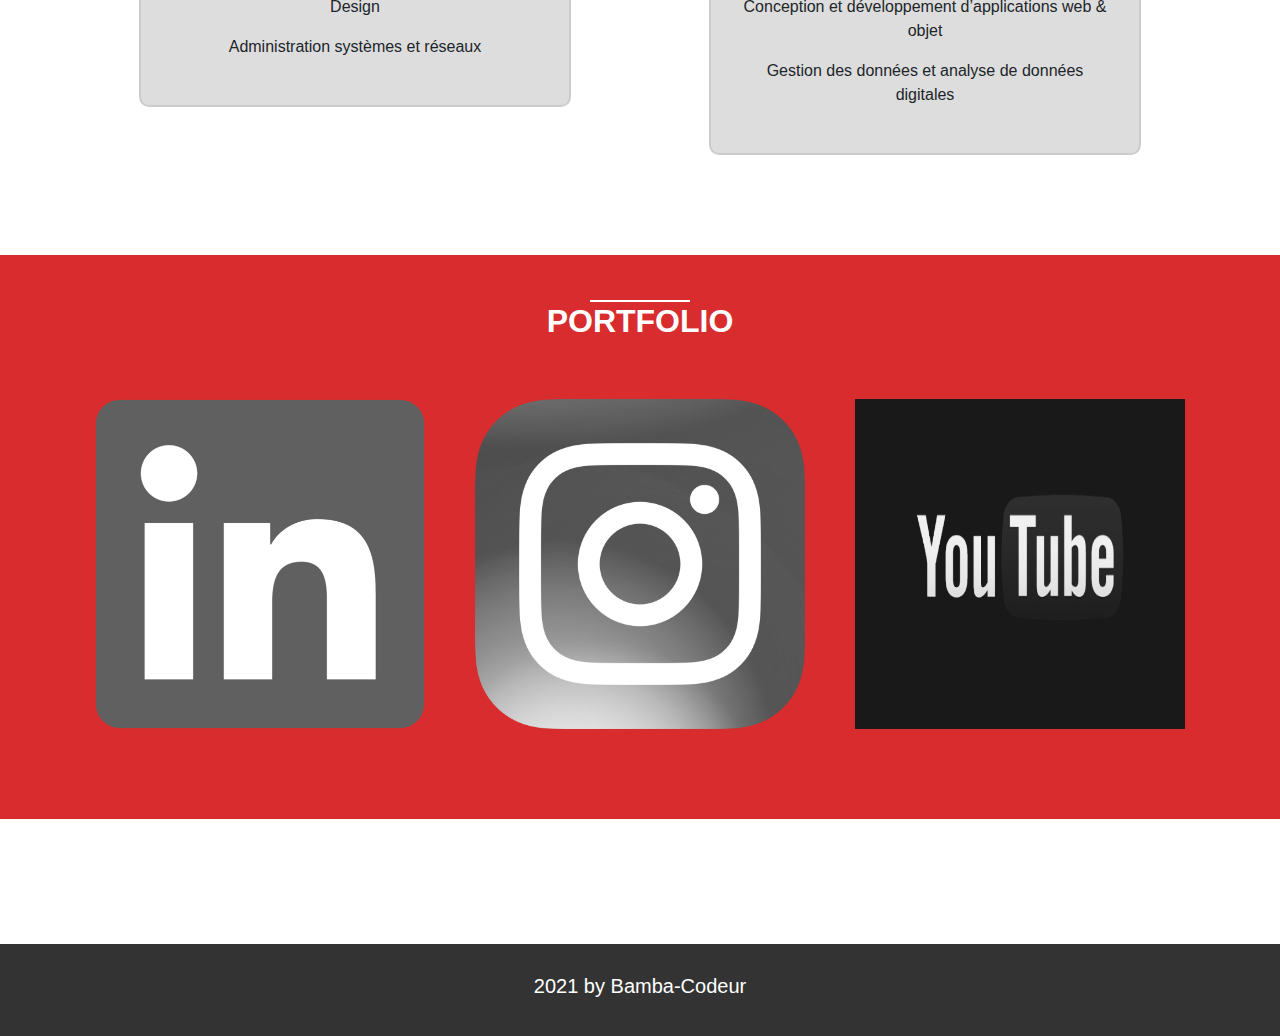
==== commit 6bf2b4b6: "Update index.html" ====
--- a/index.html
+++ b/index.html
@@ -173,7 +173,7 @@
         <div class="container ">
             <div class="white-divider"></div>
             <div class="heading">
-                <h2 class="col-sm-6">Experience Professionnelle &  Projets</h2>
+                <h2 >Experience Professionnelle &  Projets</h2>
             </div>
             <ul class="timeline">
                 <li>
@@ -182,7 +182,7 @@
                         <div class="timeline-panel">
                             <div class="timeline-heading">
                                 <h3>NIIT</h3>
-                                <h4>Developpeur d'application web </h4>
+                                <h6>Developpeur d'application web </h4>
                                 <p class="text-muted">-2019-2020</p>
                             </div>
                             <div class="time-line-body">
@@ -198,8 +198,8 @@
                     <div class="timeline-panel-container-inverted" >
                         <div class="timeline-panel">
                             <div class="timeline-heading">
-                                <h3 class="col-sm-6">site e-commerce</h3>
-                                <h4 class="col-sm-6">Chef de projet </h4>
+                                <h3>site e-commerce</h3>
+                                <h6>Chef de projet </h4>
                                 <div>
                                     <p class="text-muted">-2019-2020</p>
                                     <p> Cahier de charge </p>
@@ -225,9 +225,9 @@
                     <div class="timeline-panel-container">
                         <div class="timeline-panel">
                             <div class="timeline-heading">
-                                <h3 class="col-sm-6">WEB PROS</h3>
-                                <h4class="col-sm-6">Chef de Projet</h4>
-                                <h6>Avec Ibrahima Dia et Rayan Traoré</h6>
+                                <h3 >WEB PROS</h3>
+                                <h6 >Chef de Projet</h4>
+                                <h7>Avec Ibrahima Dia et Rayan Traoré</h6>
                                 <p class="text-muted">Depuis 2021</p>
                             </div>
                             <div class="time-line-body">
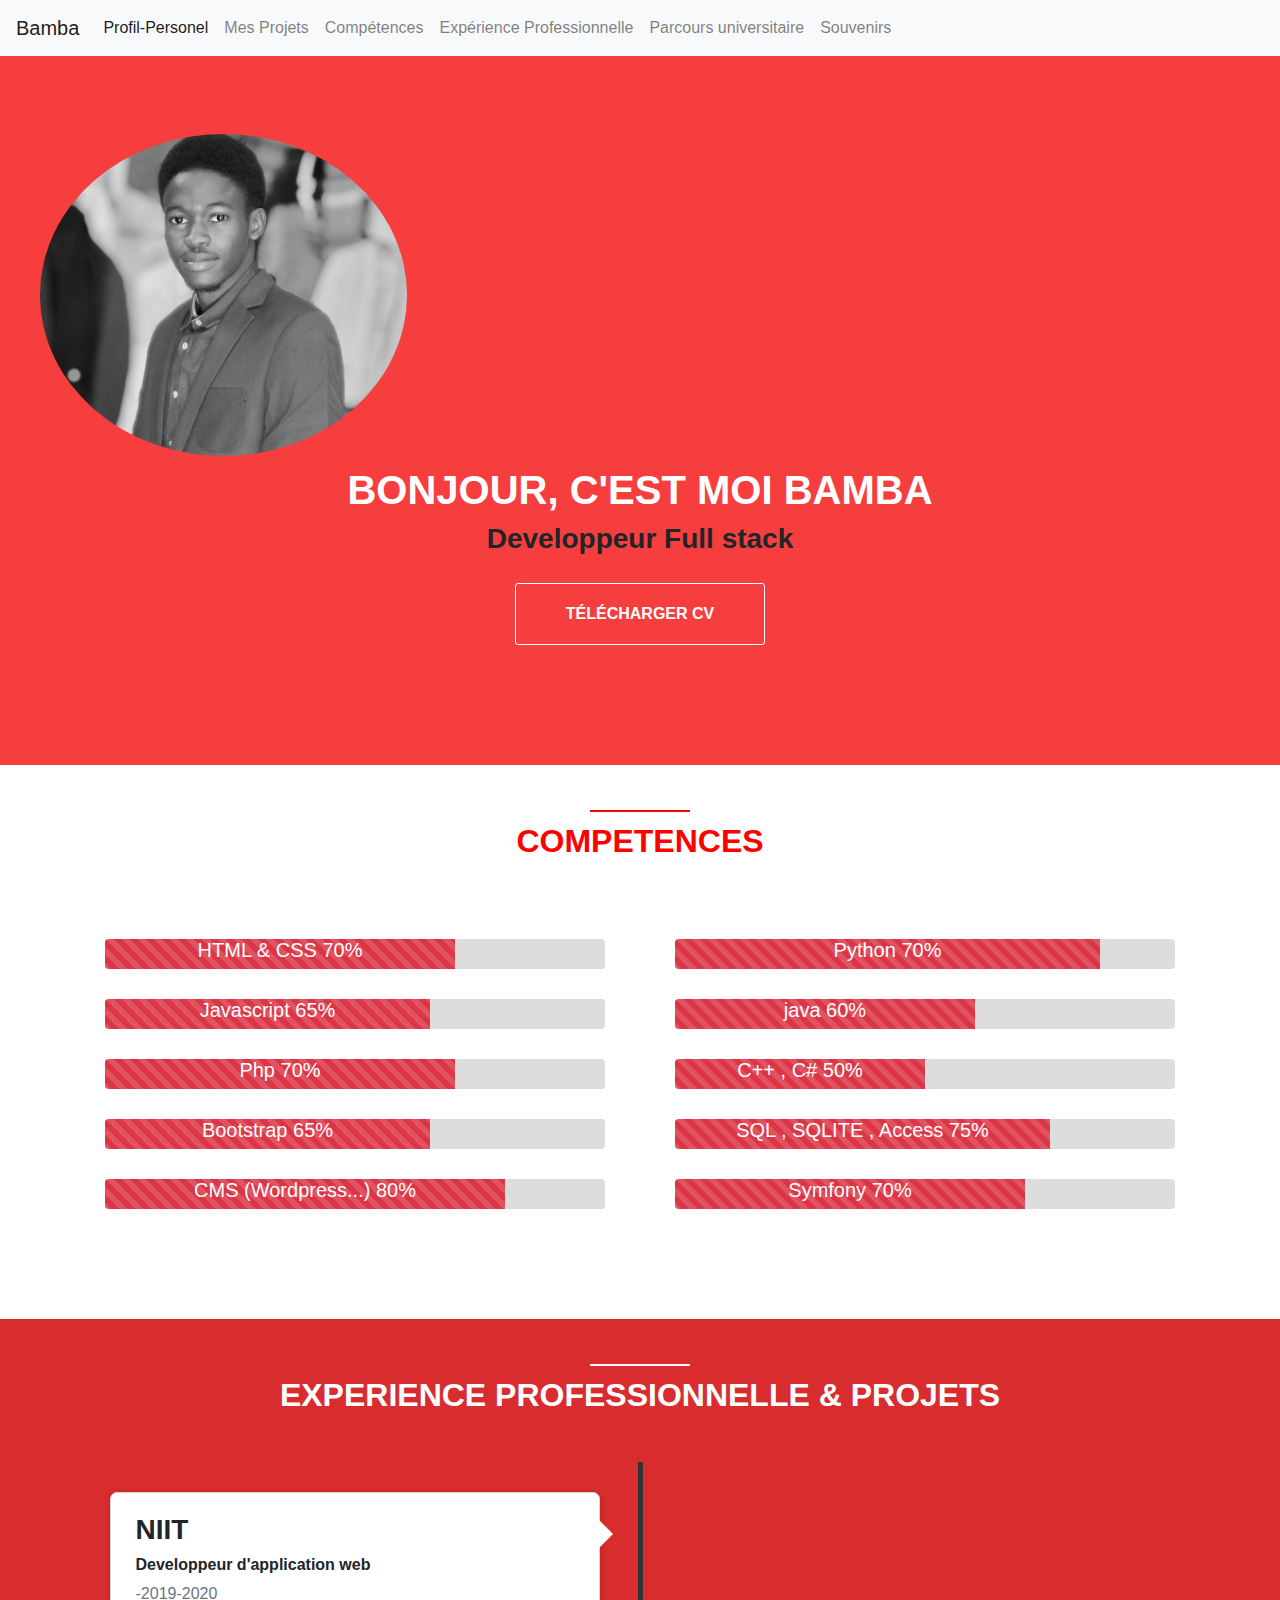
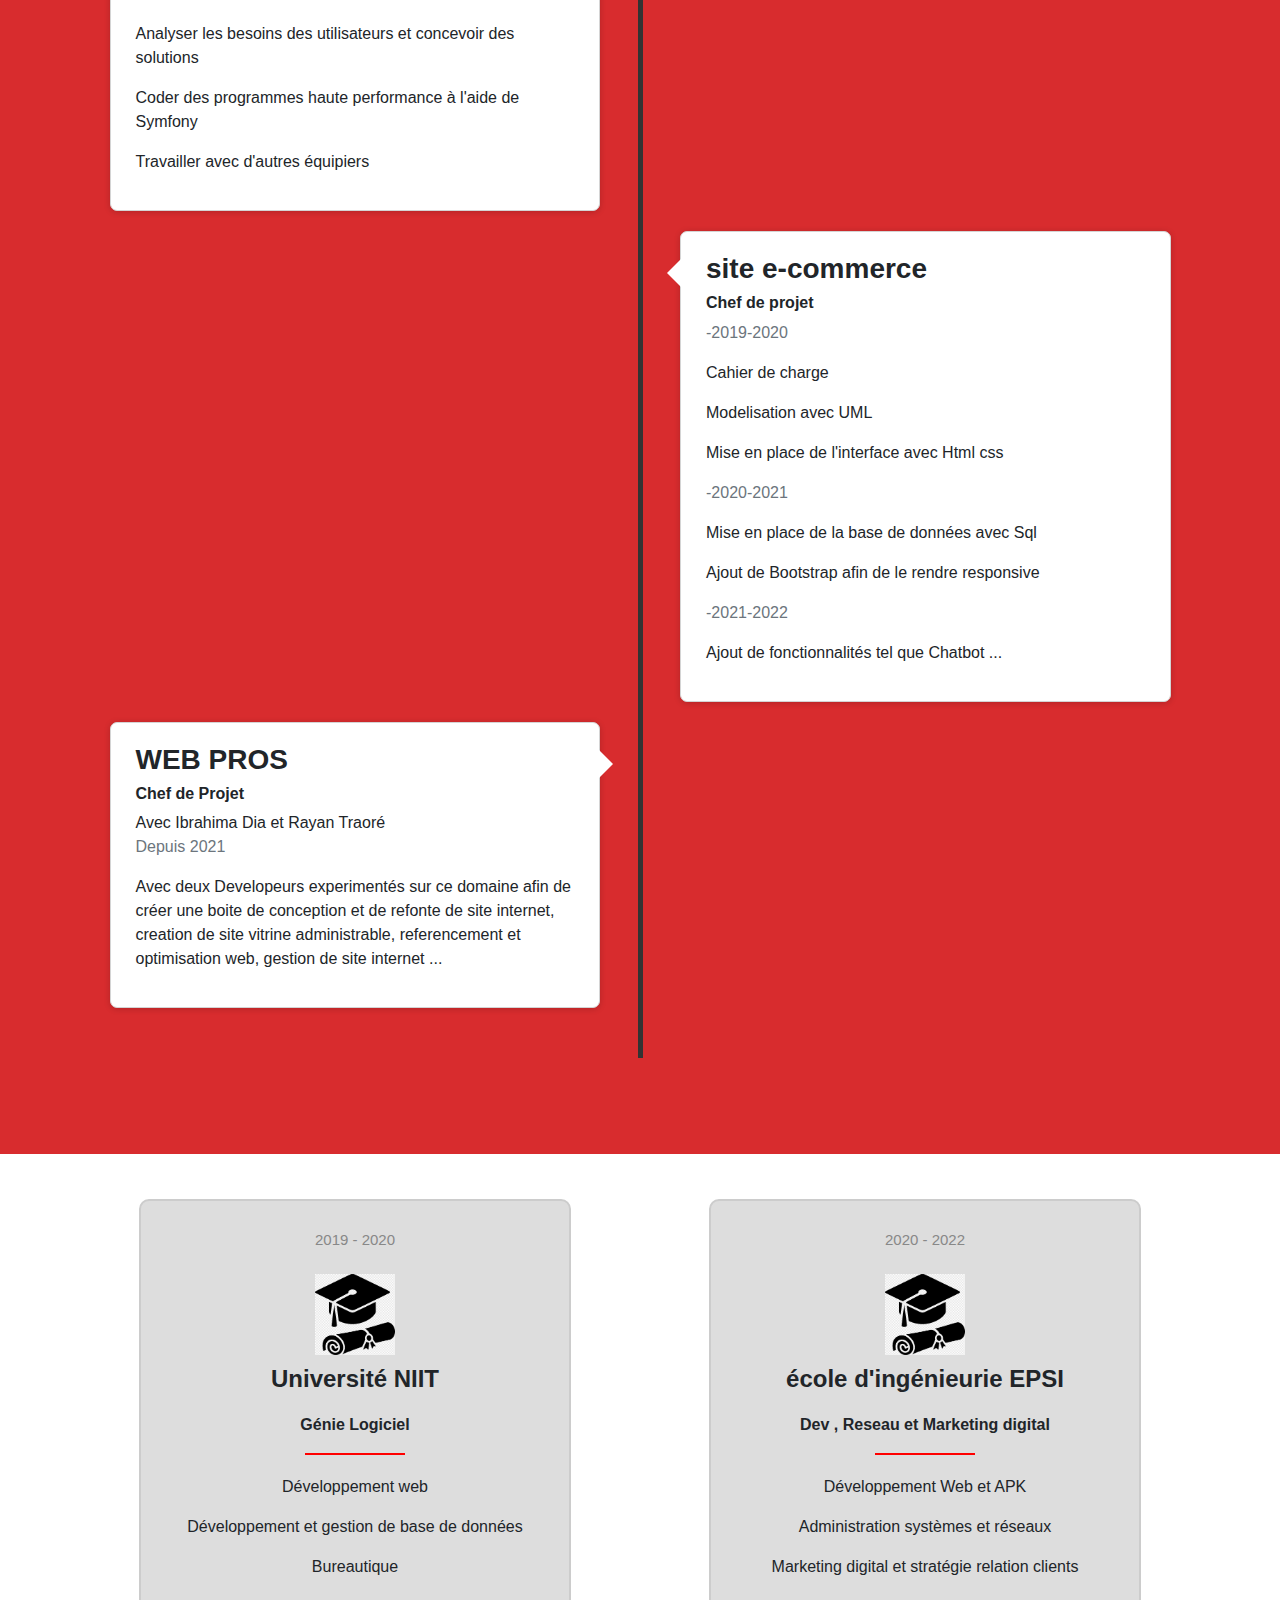
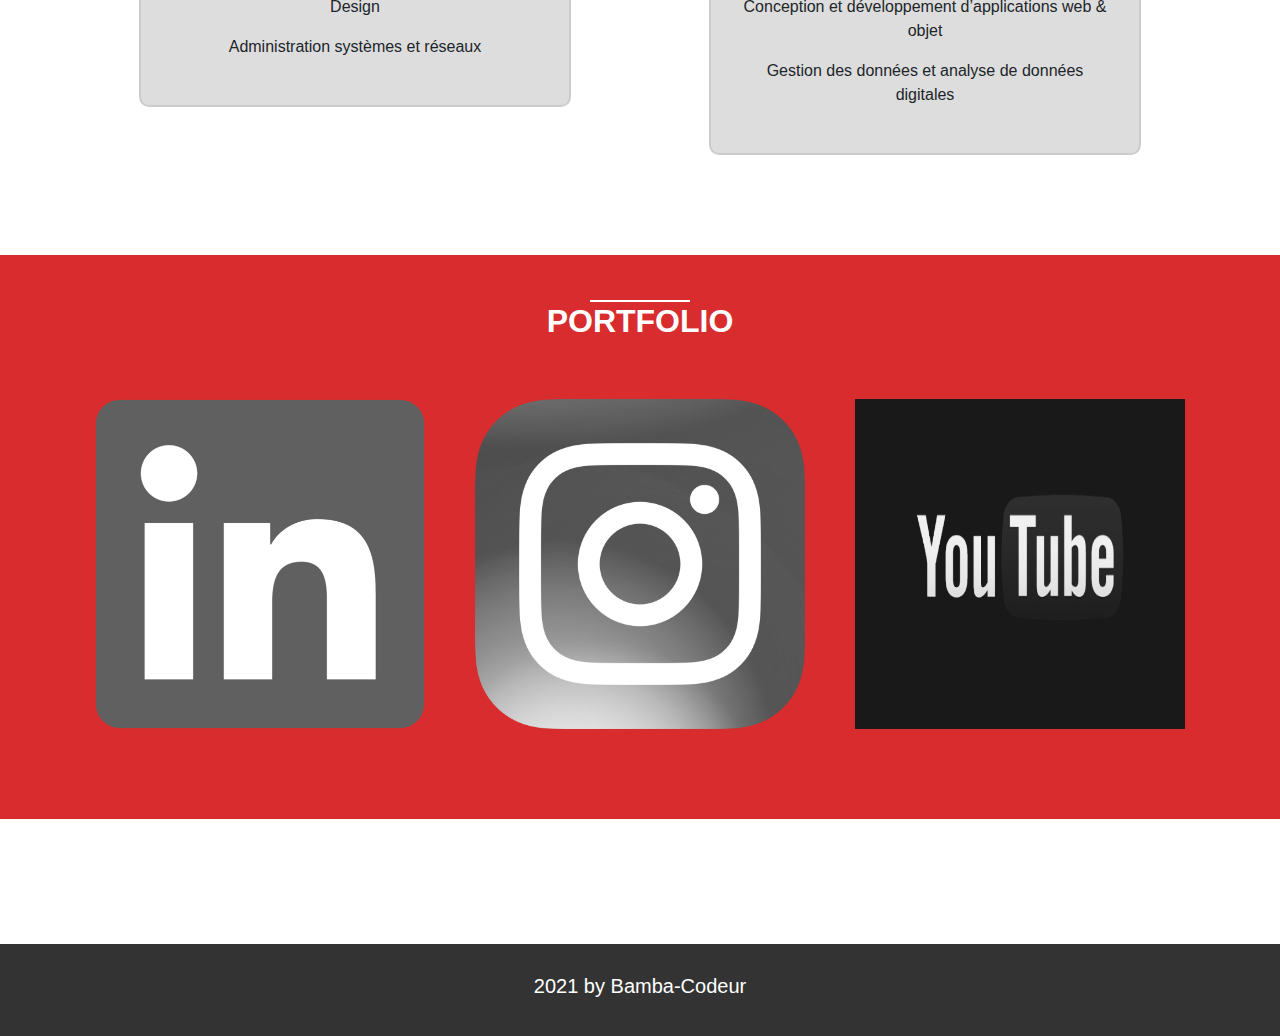
==== commit f4f6976e: "Update index.html" ====
--- a/index.html
+++ b/index.html
@@ -35,7 +35,7 @@
         <div class="collapse navbar-collapse" id="navbarText">
           <ul class="navbar-nav mr-auto">
             <li class="nav-item active">
-              <a class="nav-link" href="#">Profil-Personel<span class="sr-only">(current)</span></a>
+              <a class="nav-link" href="#">Profil-Personel</a>
             </li>
             <li class="nav-item">
               <a class="nav-link" href="index.html">Mes Projets</a>
@@ -127,7 +127,7 @@
                         </div>
                         <div class="progress">
                             <div class="progress-bar progress-bar-striped progress-bar-animated progress-bar bg-danger" role="progressbar" aria-valuenow="65" aria-valuemin="0" aria-valuemax="100" style="width:80%;">
-                                <H5>CMS (Wordpress, Prestashop...) 80%</H5>
+                                <H5>CMS (Wordpress...) 80%</H5>
                             </div>
 
                         </div>
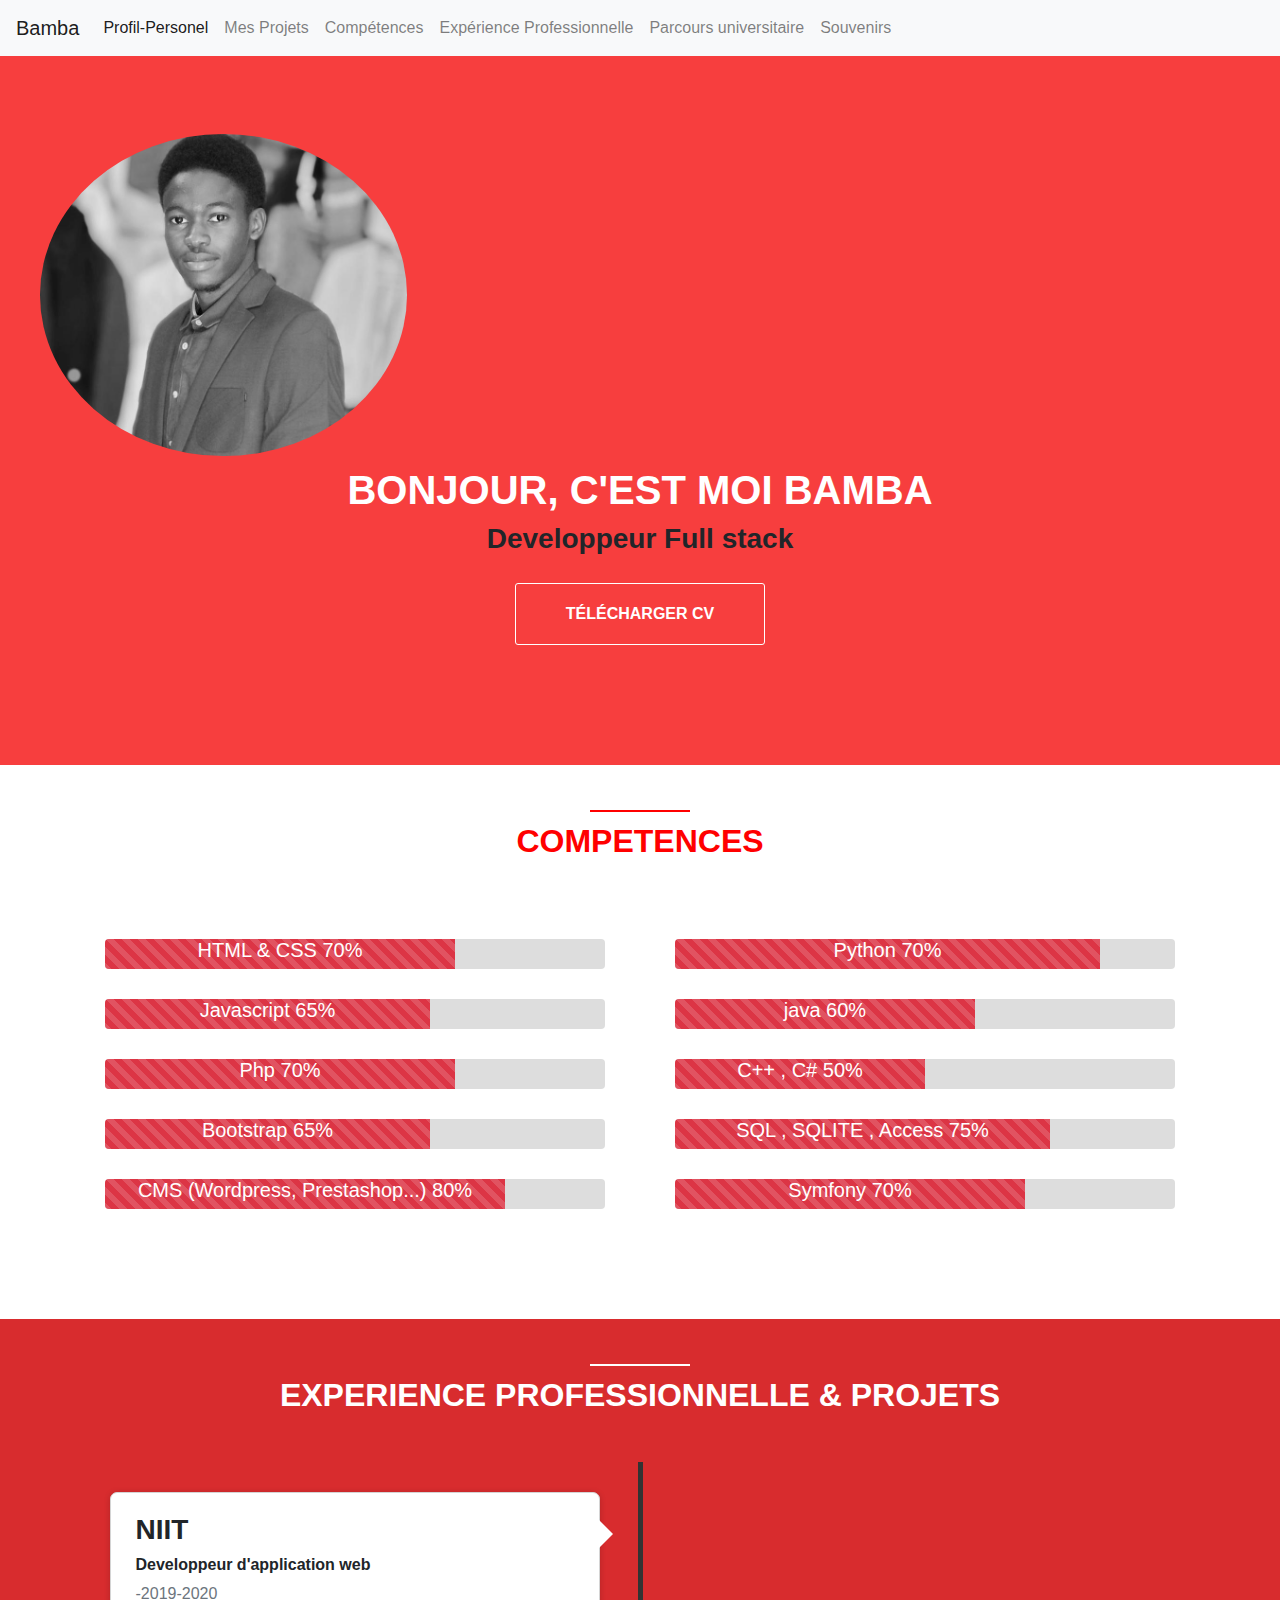
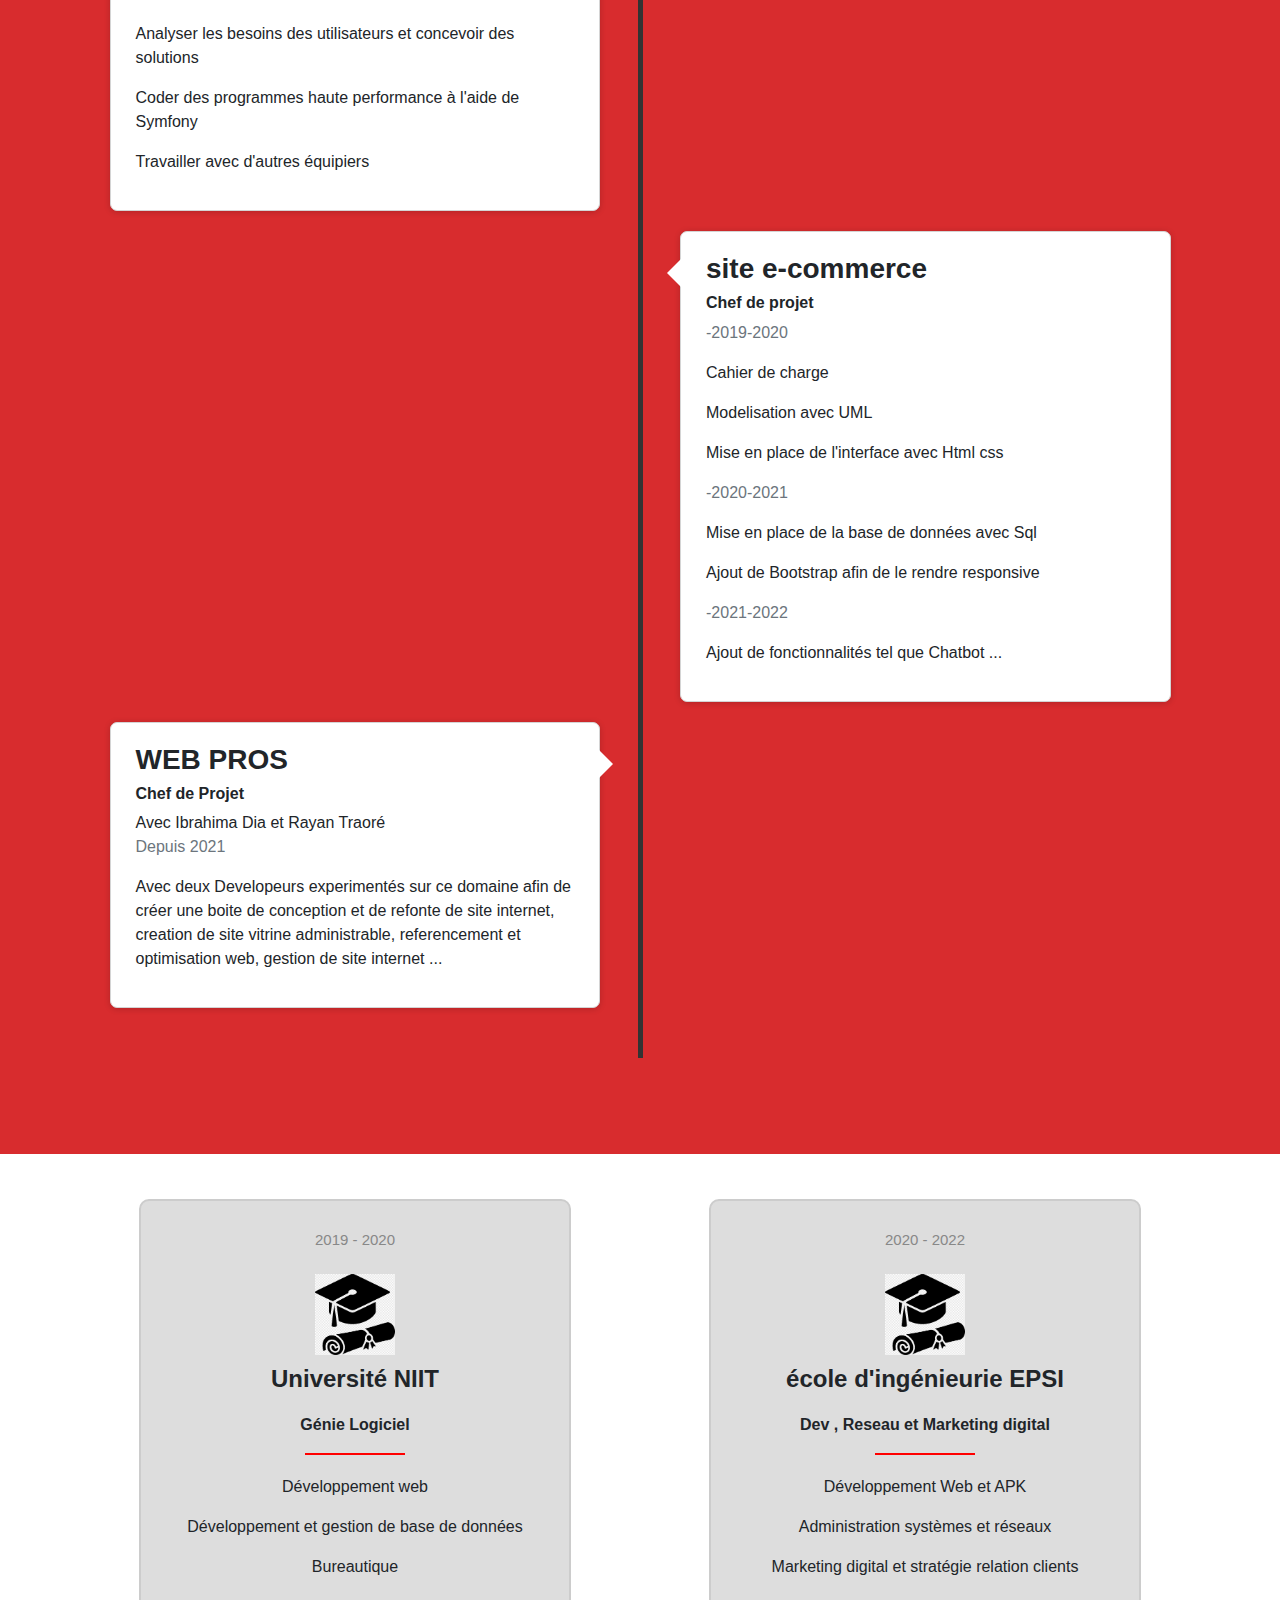
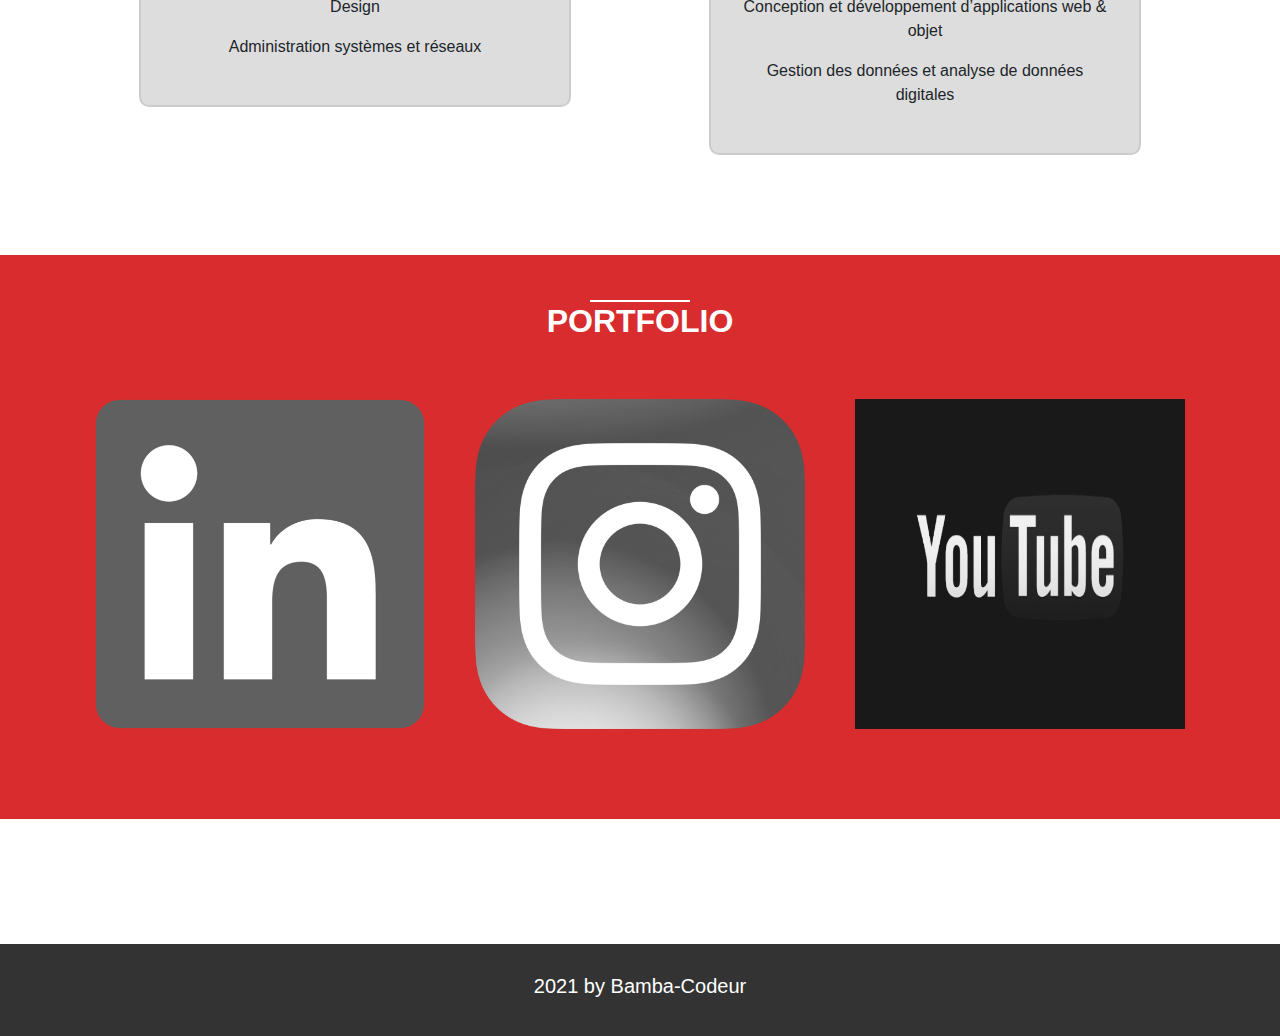
==== commit 5617d52e: "Update index.html" ====
--- a/index.html
+++ b/index.html
@@ -35,7 +35,7 @@
         <div class="collapse navbar-collapse" id="navbarText">
           <ul class="navbar-nav mr-auto">
             <li class="nav-item active">
-              <a class="nav-link" href="#">Profil-Personel</a>
+              <a class="nav-link" href="#">Profil-Personel<span class="sr-only">(current)</span></a>
             </li>
             <li class="nav-item">
               <a class="nav-link" href="index.html">Mes Projets</a>
@@ -84,7 +84,7 @@
         <div class="heading">
             <h1>Bonjour, c'est moi Bamba</h1>
             <h3>Developpeur Full stack</h3>
-             <a href="docs/cv bamba offi.pdf" class="button1" target="blank">Télécharger cv </a> 
+             <a href="docs/cv-bamba.pdf" class="button1" target="blank">Télécharger cv </a> 
             <!-- <a href="docs/Cv khadim Niang .pdf" class="button1">Télécharger mon cv </a> -->
 
         </div>
@@ -127,7 +127,7 @@
                         </div>
                         <div class="progress">
                             <div class="progress-bar progress-bar-striped progress-bar-animated progress-bar bg-danger" role="progressbar" aria-valuenow="65" aria-valuemin="0" aria-valuemax="100" style="width:80%;">
-                                <H5>CMS (Wordpress...) 80%</H5>
+                                <H5>CMS (Wordpress, Prestashop...) 80%</H5>
                             </div>
 
                         </div>
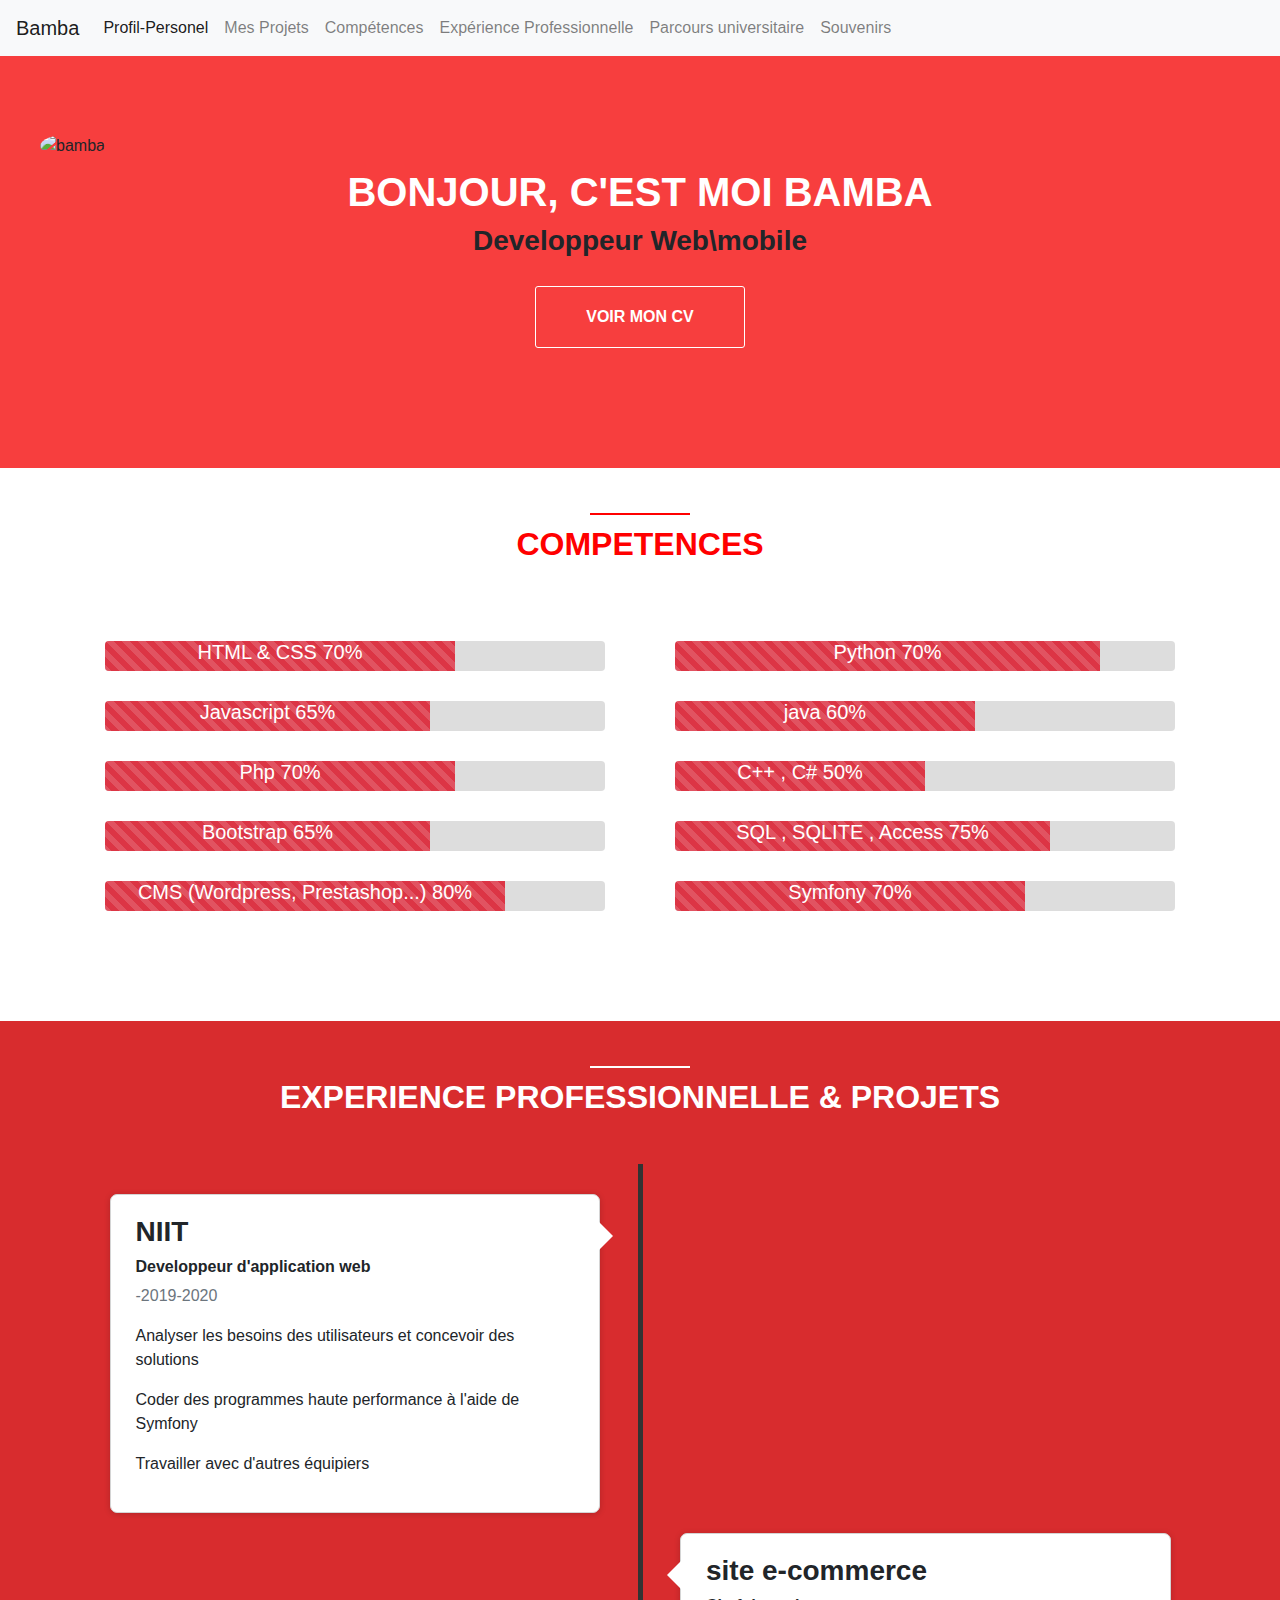
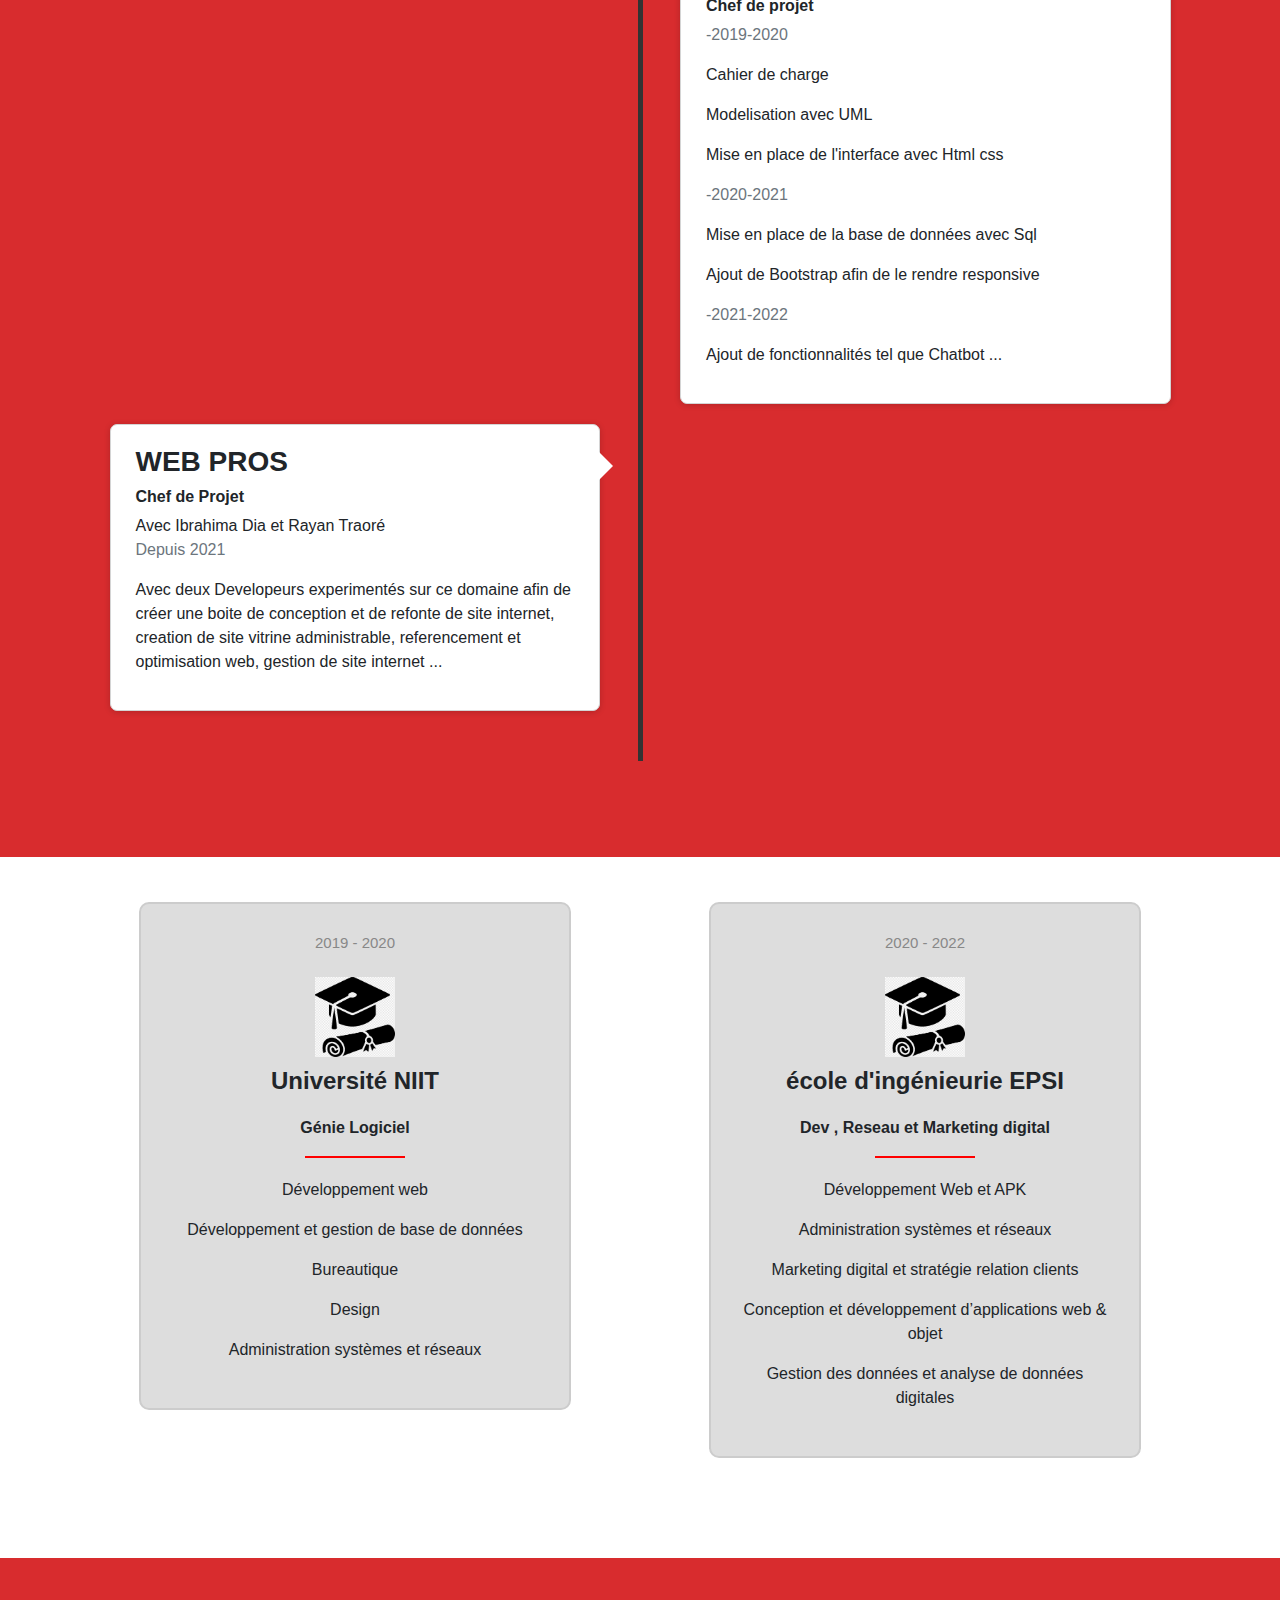
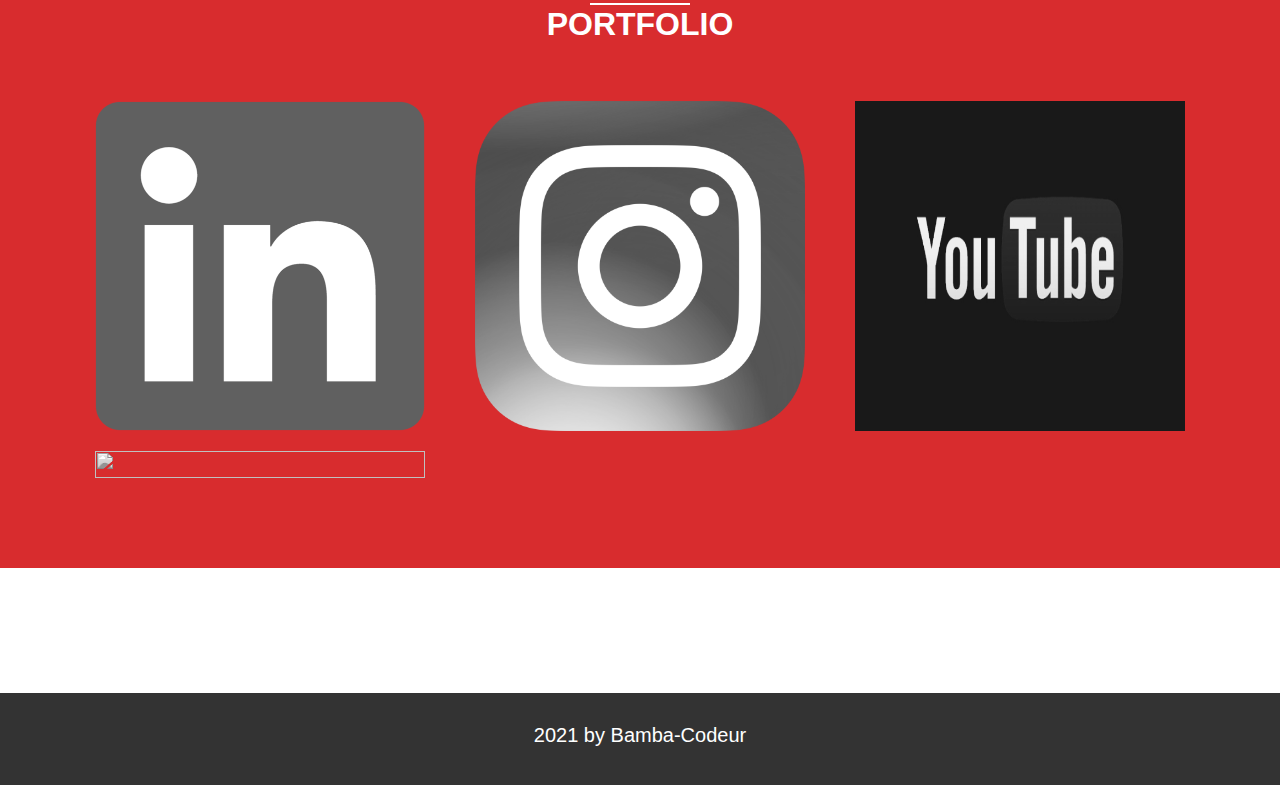
==== commit cebb9ec4: "Add files via upload" ====
--- a/index.html
+++ b/index.html
@@ -79,12 +79,12 @@
     
     <section id="about" class="container-fluid">
         <div class="col-xs-8 col-md-4 profile-picture">
-            <img src="images/BAMBA01.jpeg" alt="bamba" class="rounded-circle" >
+            <img src="images/pa.jpeg" width="400px" Height="2"  alt="bamba" class="rounded-circle" >
         </div>
         <div class="heading">
             <h1>Bonjour, c'est moi Bamba</h1>
-            <h3>Developpeur Full stack</h3>
-             <a href="docs/cv-bamba.pdf" class="button1" target="blank">Télécharger cv </a> 
+            <h3>Developpeur Web\mobile</h3>
+             <a href="docs/cvOFF.pdf" class="button1" target="blank">Voir mon cv </a> 
             <!-- <a href="docs/Cv khadim Niang .pdf" class="button1">Télécharger mon cv </a> -->
 
         </div>
@@ -308,6 +308,11 @@
                         <img src="images/21.8 youtube.png.png" alt="">
                     </a>
                 </div>
+                <div class="col-sm-4">
+                    <a href="https://github.com/ghost04k?tab=repositories" class="thumbnail" target="blank">
+                        <img src="images/github.png" alt="">
+                    </a>
+                </div>
             </div>
 
         </div>
